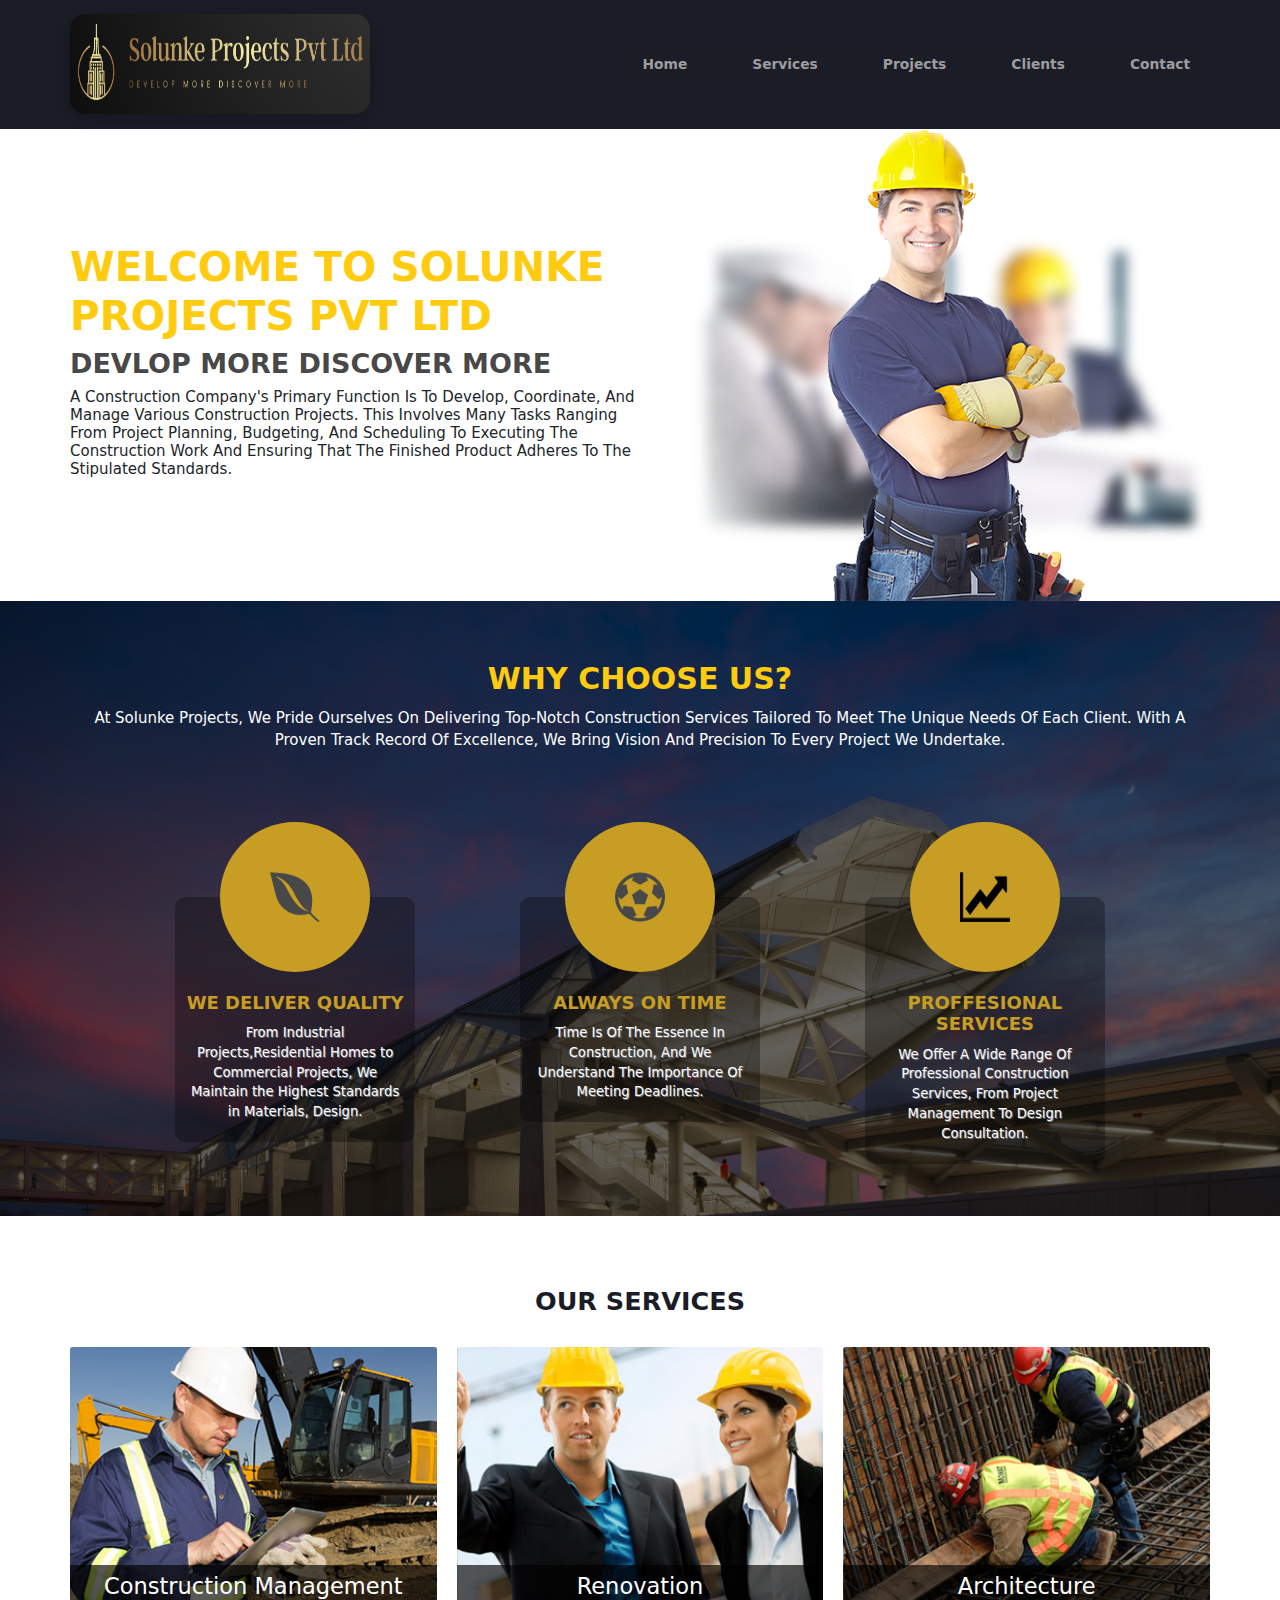
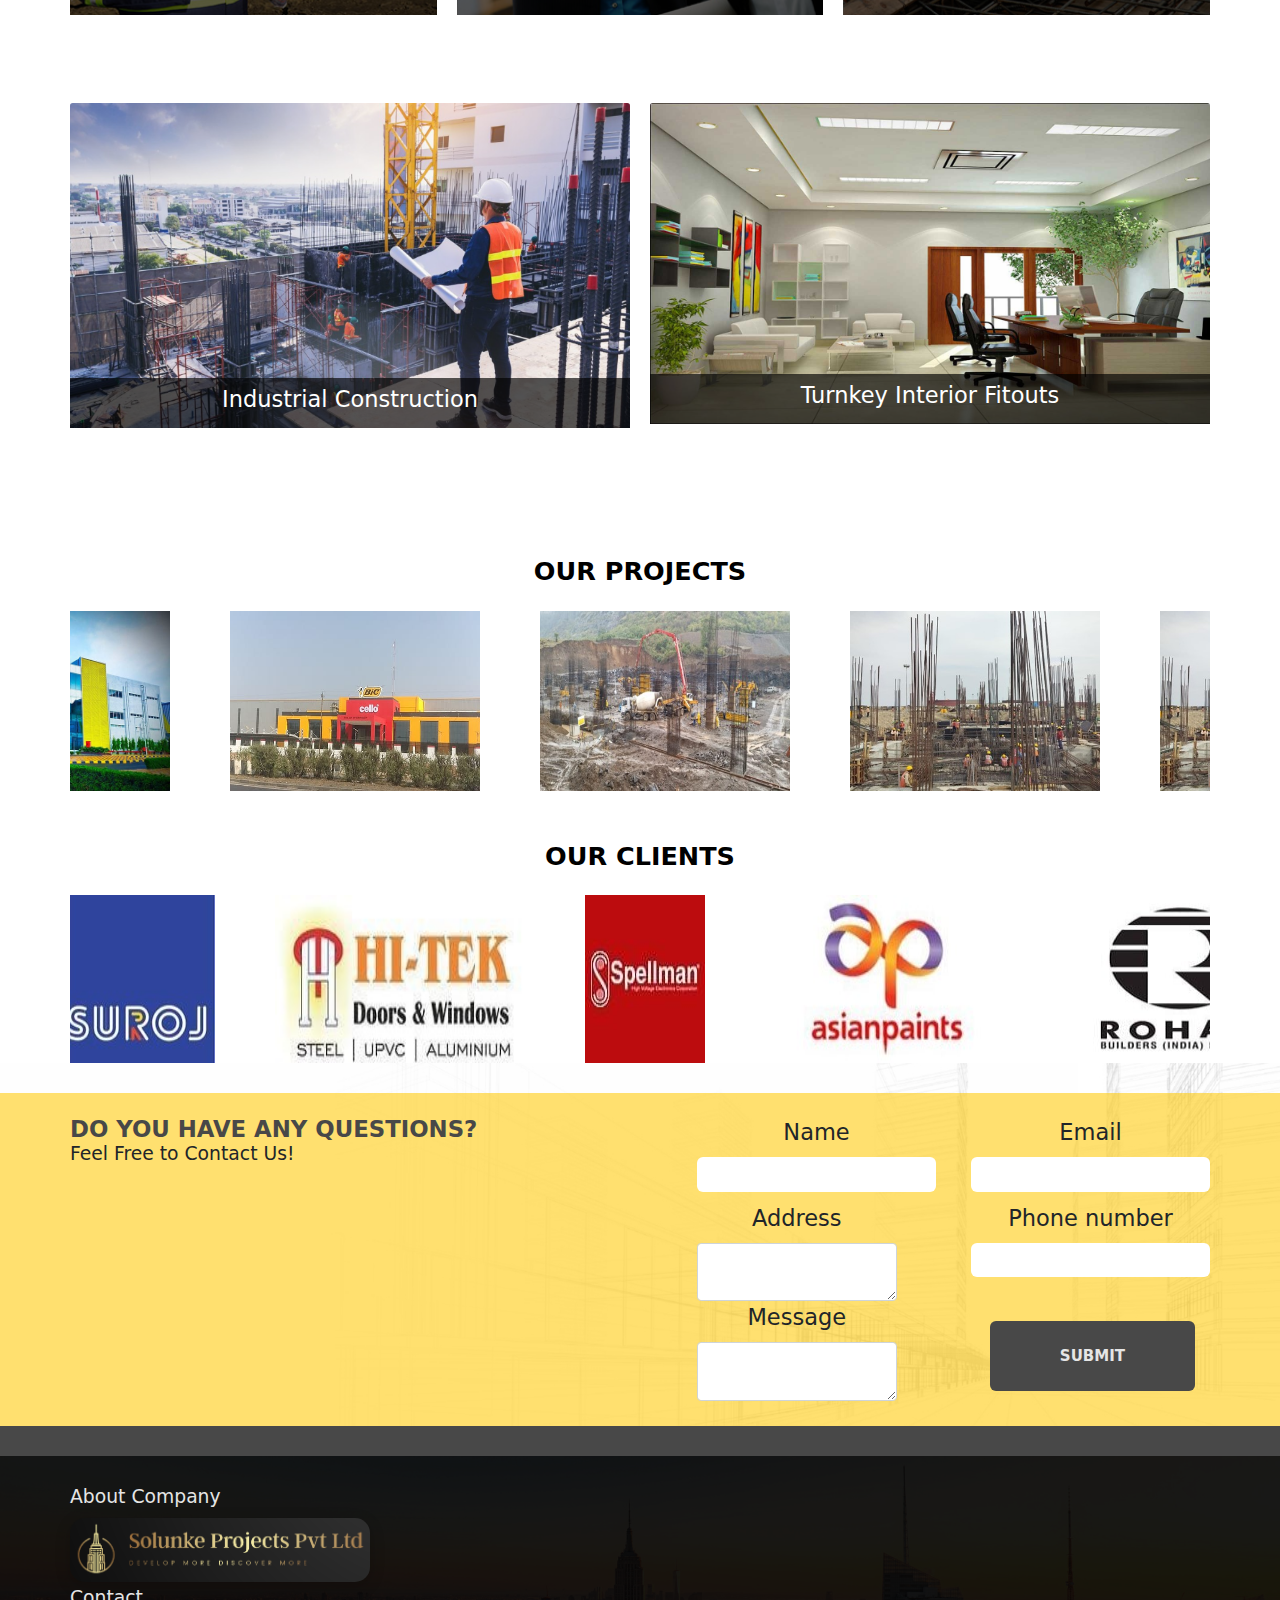
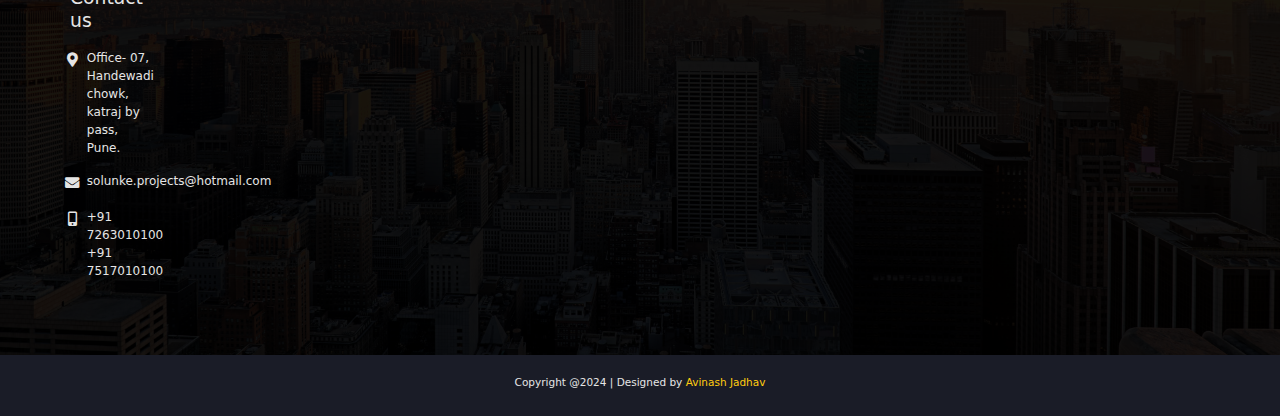
==== index.html @ 4cb8b401 "Initial commit" ====
<!DOCTYPE html>
<html>

<head>
    <meta charset="UTF-8">
    <meta http-equiv="X-UA-Compatible" content="IE=edge">
    <meta name="viewport" content="width=device-width, initial-scale=1.0">
    <link href="css/all.min.css" rel="stylesheet" type="text/css">
    <link href="css/animate.compat.css" rel="stylesheet" type="text/css">
    <link href="css/bootstrap.min.css" rel="stylesheet" type="text/css">
    <link href="css/styles.css" rel="stylesheet" type="text/css">
    <script src="https://code.jquery.com/jquery-3.6.0.min.js"></script>

    <script defer src="js/scripts.js"></script>
    <title>Solunke Projects Pvt Ltd</title>
</head>
<script>
    const logoSlide = document.querySelector('.logo-slide');
    const clone = logoSlide.innerHTML;
    logoSlide.innerHTML += clone;
</script>

<body>
    <section id="sec-0">

        <header>

            <div class="container">
                <div class="logo">
                    <a href="#sec-1">
                        <img src="Images/logo4.png" alt="SOLUNKE PROJECTS Logo" />
                    </a>
                </div>

                <label for="menu"><i class="fas fa-bars"></i></label>
                <input type="checkbox" id="menu">
                <nav>
                    <a href="#sec-1">Home</a>
                    <a href="#sec-3">Services</a>
                    <a href="#sec-8">Projects</a>
                    <a href="#sec-9">Clients</a>
                    <a href="#sec-5">Contact</a>
                </nav>
            </div>
        </header>





        <style>

        </style>


    </section>
    <section id="sec-1">
        <div class="container">
            <article>
                <h1>Welcome to Solunke Projects Pvt Ltd</h1>
                <h2>DEVLOP MORE DISCOVER MORE</h2>
                <h6>A Construction Company's Primary Function Is To Develop, Coordinate, And Manage Various Construction
                    Projects. This Involves Many Tasks Ranging From Project Planning, Budgeting, And Scheduling To
                    Executing The Construction Work And Ensuring That The Finished Product Adheres To The Stipulated
                    Standards.</h6>



            </article>



            <aside><img src="Images/img1.png" alt="man"></aside>
        </div>
    </section>

    <section id="sec-2">
        <div class="container">
            <h1> Why Choose Us?</h1>
            <p>At Solunke Projects, We Pride Ourselves On Delivering Top-Notch Construction Services Tailored To Meet
                The Unique Needs Of Each Client. With A Proven Track Record Of Excellence, We Bring Vision And Precision
                To Every Project We Undertake.</p>

            <article>
                <figure>
                    <div><img src="Images/ico1.png" alt=""></div>
                    <div class="cont">
                        <h2>we deliver quality</h2>
                        <p>From Industrial Projects,Residential Homes to Commercial Projects, We Maintain the Highest
                            Standards in
                            Materials, Design. </p>
                    </div>
                </figure>
                <figure>
                    <div><img src="Images/ico2.png" alt=""></div>
                    <div class="cont">
                        <h2>Always On Time</h2>
                        <p>Time Is Of The Essence In Construction, And We Understand The Importance Of Meeting
                            Deadlines.</p>

                    </div>
                </figure>
                <!-- <figure>
                    <div><img src="Images/ico3.png" alt=""></div>
                    <div class="cont">
                        <h2>we are passionate</h2>
                        <p>Our passion for construction goes beyond building structures — we build dreams.</p>
                    </div>
                </figure> -->
                <figure>
                    <div><img src="Images/ico4.png" alt=""></div>
                    <div class="cont">
                        <h2>Proffesional Services</h2>
                        <p>We Offer A Wide Range Of Professional Construction Services, From Project Management To
                            Design Consultation.</p>

                    </div>
                </figure>
            </article>
        </div>
    </section>
    <section id="sec-3">
        <div class="container">
            <h1>our services</h1>
            <div class="cont">
                <div class="card border-0">
                    <div>
                        <img src="Images/card1.jpg" class="card-img-top" alt="...">
                        <h5 class="caption">Construction Management</h5>
                    </div>
                    <div class="card-body px-0 pt-4"></div>
                </div>
                <div class="card border-0">
                    <div>
                        <img src="Images/card2.jpg" class="card-img-top" alt="...">
                        <h5 class="caption">Renovation</h5>
                    </div>
                    <div class="card-body px-0 pt-4"></div>
                </div>
                <div class="card border-0">
                    <div>
                        <img src="Images/card3.jpg" class="card-img-top" alt="...">
                        <h5 class="caption">Architecture</h5>
                    </div>
                    <div class="card-body px-0 pt-4"></div>
                </div>
                <div class="card border-0">
                    <div>
                        <img src="Images/industrial.png" class="card-img-top" alt="...">
                        <h5 class="caption">Industrial Construction</h5>
                    </div>
                    <div class="card-body px-0 pt-4"></div>
                </div>
                <div class="card border-0">
                    <div>
                        <img src="Images/interior.jpg" class="card-img-top" alt="...">
                        <h5 class="caption">Turnkey Interior Fitouts</h5>
                    </div>
                    <div class="card-body px-0 pt-4"></div>
                </div>

                <!-- The fifth card added inside the same .cont div -->

            </div>
        </div>
    </section>


    <!-- Project section -->

    <section id="sec-8">
        <div class="container">
            <center>
                <h1>OUR PROJECTS</h1>
            </center>
            <div class="client-logos">
                <div class="logo-slide">
                    <img src="Images/pp7.jpg" alt="Client 1" class="pp">
                    <img src="Images/pp8.jpg" alt="Client 1">
                    <img src="Images/pp9.jpg" alt="Client 1">
                    <img src="Images/pp10.jpg" alt="Client 1">
                    <img src="Images/pp11.jpg" alt="Client 1">
                    <img src="Images/pp1.jpg" alt="Client 1">
                    <img src="Images/pp2.jpg" alt="Client 2">
                    <img src="Images/pp2.jpg" alt="Client 3">
                    <img src="Images/pp4.png" alt="Client 4">
                    <img src="Images/pp5.jpg" alt="Client 5">
                    <img src="Images/pp6.jpg" alt="Client 6">


                    <!-- Duplicate logos for seamless loop -->
                    <img src="Images/pp7.jpg" alt="Client 1">
                    <img src="Images/pp8.jpg" alt="Client 1">
                    <img src="Images/pp9.jpg" alt="Client 1">
                    <img src="Images/pp10.jpg" alt="Client 1">
                    <img src="Images/pp11.jpg" alt="Client 1">
                    <img src="Images/pp1.jpg" alt="Client 1">
                    <img src="Images/pp2.jpg" alt="Client 2">
                    <img src="Images/pp2.jpg" alt="Client 3">
                    <img src="Images/pp4.png" alt="Client 4">
                    <img src="Images/pp5.jpg" alt="Client 5">
                    <img src="Images/pp6.jpg" alt="Client 6">
                </div>
            </div>
        </div>
    </section>


    <!-- project
    <section id="sec-5">
        <div class="container">
            <h1>our Projects</h1>
            <div class="cont">
                <div class="card border-0">
                    <div>
                        <img src="Images/pp1.jpg" class="card-img-top" alt="...">
                    </div>
                </div>
                <div class="card border-0">
                    <div>
                        <img src="Images/pp2.jpg" class="card-img-top" alt="...knkj">
                    </div>
                </div>

                <div class="card border-0">
                    <div>
                        <img src="Images/pp3.jpg" class="card-img-top" alt="...">
                    </div>
                </div>
                <div class="card border-0">
                    <div>
                        <img src="Images/pp4.png" class="card-img-top" alt="...">
                    </div>
                </div>
                <div class="card border-0">
                    <div>
                        <img src="Images/pp5.jpg" class="card-img-top" alt="...">
                    </div>
                </div>
                <div class="card border-0">
                    <div>
                        <img src="Images/pp6.jpg" class="card-img-top" alt="...">
                    </div>
                </div>
                
                </div>
            </div>
        </div>
    </section> -->


    <!-- client section -->
    <!-- <style>h1{
    text-transform: uppercase;
    font-size: 1.7rem;
    margin-bottom: 1.6rem;
    color: var(--txtaccent4);
    font-weight: 800;
}
</style> -->


    <section id="sec-9">
        <div class="container">
            <center>
                <h1>OUR CLIENTS</h1>
            </center>
            <div class="client-logos">
                <div class="logo-slide">
                    <img src="Images/c1.jpg" alt="Client 1">
                    <img src="Images/c2.jpg" alt="Client 2">
                    <img src="Images/c3.jpg" alt="Client 3">
                    <img src="Images/c4.jpg" alt="Client 4">
                    <img src="Images/c5.jpg" alt="Client 5">
                    <img src="Images/c6.jpg" alt="Client 6">
                    <img src="Images/c7.jpg" alt="Client 7">
                    <img src="Images/c8.jpg" alt="Client 8">
                    <img src="Images/c9.jpg" alt="Client 9">
                    <img src="Images/c10.jpg" alt="Client 10">
                    <img src="Images/c11.jpg" alt="Client 11">
                    <img src="Images/c12.jpg" alt="Client 12">

                    <!-- Duplicate logos for seamless loop -->
                    <img src="Images/c1.jpg" alt="Client 1">
                    <img src="Images/c2.jpg" alt="Client 2">
                    <img src="Images/c3.jpg" alt="Client 3">
                    <img src="Images/c4.jpg" alt="Client 4">
                    <img src="Images/c5.jpg" alt="Client 5">
                    <img src="Images/c6.jpg" alt="Client 6">
                    <img src="Images/c7.jpg" alt="Client 7">
                    <img src="Images/c8.jpg" alt="Client 8">
                    <img src="Images/c9.jpg" alt="Client 9">
                    <img src="Images/c10.jpg" alt="Client 10">
                    <img src="Images/c11.jpg" alt="Client 11">
                    <img src="Images/c12.jpg" alt="Client 12">
                </div>
            </div>
        </div>
    </section>


    <!-- <section id="sec-5">

        <div class="contactUs">
            <div class="container">
                <aside>
                    <h1>do you have any questions?</h1>
                    <h2>feel free to contact us!</h2>
                </aside>
                <form id="form" action="/" method="">
                    <input type="text" name="name" id="" placeholder="Name" required>
                    <input type="email" name="email" id="email" placeholder="Email" required>
                    <input type="text" name="message" id="" placeholder="Message" required>
                    <input type="submit" value="submit" id="submit">
                    <p id="msg"></p>
                </form>
            </div>
        </div>
    </section> -->
    <!-- <section id="sec-5">

        <div class="contactUs">
            <div class="container">
                <aside>
                    <h1>do you have any questions?</h1>
                    <h5>Feel Free to Contact Us!</h5>
                </aside>
                <form
                    action="https://docs.google.com/forms/d/e/1FAIpQLSdYqfIcPRfoh0b7L9saEGMKQAG6lP7v9LM9YYSoDakUQL2udw/formResponse"
                    target="_self" id="bootstrapForm" method="POST">
                    <fieldset>

                    </fieldset>


                    Field type: "short" id: "1633920210" -->
    <!-- <fieldset>
                        <legend for="1633920210">Name</legend>
                        <div class="form-group">
                            <input id="2005620554" type="text" name="entry.2005620554" class="form-control" required>
                        </div>
                    </fieldset>


                   
                    <fieldset>
                        <legend for="227649005">Email</legend>
                        <div class="form-group">
                            <input id="1045781291" type="text" name="entry.1045781291" class="form-control" required>
                        </div>
                    </fieldset>


                    <fieldset>
                        <legend for="1846923513">Message</legend>
                        <div class="form-group">
                            <textarea id="839337160" name="entry.839337160" class="form-control"></textarea>
                        </div>
                    </fieldset>

                    <input type="hidden" name="fvv" value="1">
                    <input type="hidden" name="fbzx" value="8652537538608732450">
       
                    <input type="hidden" name="pageHistory" value="0">

                    <input class="btn btn-primary" type="submit" value="Submit">
                </form> -->


    <!-- <section id="sec-5">

        <div class="contactUs">
            <div class="container">
                <aside>
                    <h1>do you have any questions?</h1>
                    <h2>feel free to contact us!</h2>
                </aside>
                <form id="form" action="/" method="">
                    <input type="text" name="name" id="" placeholder="Name" required>
                    <input type="email" name="email" id="email" placeholder="Email" required>
                    <input type="text" name="message" id="" placeholder="Message" required>
                    <input type="submit" value="submit" id="submit">
                    <p id="msg"></p>
                </form>
            </div>
        </div>
    </section> -->
    <section id="sec-5">
        <div class="contactUs">
            <div class="container">
                <aside>
                    <h1>do you have any questions?</h1>
                    <h5>Feel Free to Contact Us!</h5>
                </aside>
                <form id="bootstrapForm" method="POST">
                    <!-- Field type: "short" id: "1633920210" -->
                    <fieldset>
                        <legend for="1633920210">Name</legend>
                        <div class="form-group">
                            <input id="2005620554" type="text" name="entry.2005620554" class="form-control" required>
                        </div>
                    </fieldset>
    
                    <!-- Field type: "short" id: "227649005" -->
                    <fieldset>
                        <legend for="227649005">Email</legend>
                        <div class="form-group">
                            <input id="1045781291" type="text" name="entry.1045781291" class="form-control" required>
                        </div>
                    </fieldset>
    
                    <!-- Field type: "paragraph" id: "790080973" -->
                    <fieldset>
                        <legend for="790080973">Address</legend>
                        <div class="form-group">
                            <textarea id="1065046570" name="entry.1065046570" class="form-control" required></textarea>
                        </div>
                    </fieldset>
    
                    <!-- Field type: "short" id: "1770822543" -->
                    <fieldset>
                        <legend for="1770822543">Phone number</legend>
                        <div class="form-group">
                            <input id="1166974658" type="text" name="entry.1166974658" class="form-control">
                        </div>
                    </fieldset>
    
                    <!-- Field type: "paragraph" id: "1846923513" -->
                    <fieldset>
                        <legend for="1846923513">Message</legend>
                        <div class="form-group">
                            <textarea id="839337160" name="entry.839337160" class="form-control"></textarea>
                        </div>
                    </fieldset>
    
                    <input class="btn btn-primary" type="submit" value="Submit">
                </form>
            </div>
        </div>
    </section>
    
    <script>
        $('#bootstrapForm').submit(function (event) {
            event.preventDefault(); // Prevent the default form submission
    
            var formData = $(this).serializeArray();
    
            // Send the data to your Google Form
            $.ajax({
                url: 'https://docs.google.com/forms/d/e/1FAIpQLSez4HodbnMJtceQqsunCyfn_YfxhhDXXzi2TGJ9KmiJw_v51w/formResponse',
               // https://docs.google.com/forms/d/e/1FAIpQLSez4HodbnMJtceQqsunCyfn_YfxhhDXXzi2TGJ9KmiJw_v51w/viewform?usp=sf_link
                
                data: formData,
                type: 'POST',
                dataType: 'xml',
                statusCode: {
                    0: function() {
                        alert('Form Submitted. Thanks.');
                    },
                    200: function() {
                        alert('Form Submitted. Thanks.');
                    }
                }
            });
    
            // Optional: Show a confirmation message
            alert('Form Submitted. Thanks.');
        });
    </script>
    
    


    <section id="sec-6">
        <div class="container">
            <div class="about">
                <h1>About Company</h1>
                <!-- <h2>
                    Solunke Projects Pvt Ltd
                    <p>DEVELOP MORE DISCOVER MORE</p>
                </h2> -->
                <div class="logo1">
                    <div>
                    <a href="#sec-11">
                        <img src="Images/logo4.png" alt="SOLUNKE PROJECTS Logo" le/>
                    </a></div>
                </div>
           
            

            <div class="contact">
                <h1>Contact us</h1>
                <p>Office- 07, Handewadi chowk, katraj by pass, Pune.</p>
                <p>solunke.projects@hotmail.com</p>
                <p>+91 7263010100<br>+91 7517010100</p>


            </div>
        </div>
    </section>
    <section id="sec-7">
        <div class="container">
            <p>Copyright @2024 | Designed by <span>Avinash Jadhav</span></p>
        </div>
    </section>

    <script src="js/wow.min.js"></script>
    <script> new WOW().init();</script>
    <script src="js/bootstrap.bundle.min.js"></script>
</body>

</html>
---- css/styles.css ----
*{
    margin: 0px;
    padding: 0px;
    box-sizing: border-box;
    outline-style: none;
}


/* -------------------------------logo-------------------------
header {
    display: flex; /* Use flexbox to align items */
    align-items: center; /* Vertically center the items */
    justify-content: space-between; /* Space between items */
    padding: 10px 20px; /* Adjust padding as necessary */
}

.container {
    display: flex; /* Flexbox for alignment */
    align-items: center; /* Align items vertically */
    width: 100%; /* Full width */
}

.logo img {
    width: 300px; /* Set a specific width for the logo */
    height: 100px; /* Maintain aspect ratio */
    border-radius: 15px; /* Optional: add rounded corners */
    transition: transform 0.3s, box-shadow 0.3s; /* Add transition for hover effect */
    box-shadow: 0 4px 15px rgba(0, 0, 0, 0.2); /* Soft shadow for depth */
}

.logo img:hover {
    transform: scale(1.05) translateY(-5px); /* Slightly enlarge logo and move up on hover */
    box-shadow: 0 8px 30px rgba(0, 0, 0, 0.3); /* Enhance shadow on hover */
}

.logo1 {
    display: flex;               /* Use flexbox for alignment */
    /* Align items to the right */
margin-right: 200px;
    align-items: center;         /* Vertically center the logo */
    margin-top: 15px;           /* Add space above the logo */
    margin-left: 130px;          /* This ensures it takes available space to the left */
}

.logo1 img {
    width: 300px;               /* Set a specific width for the logo */
    height: auto;               /* Maintain aspect ratio */
    border-radius: 15px;        /* Optional: add rounded corners */
    transition: transform 0.3s, box-shadow 0.3s; /* Add transition for hover effect */
    box-shadow: 0 4px 15px rgba(0, 0, 0, 0.2); /* Soft shadow for depth */
}

.logo1 img:hover {
    transform: scale(1.05) translateY(-5px); /* Slightly enlarge logo and move up on hover */
    box-shadow: 0 8px 30px rgba(0, 0, 0, 0.3); /* Enhance shadow on hover */
}


nav {
    display: flex; /* Flexbox for navigation items */
    gap: 20px; /* Space between navigation items */
}

nav a {
    text-decoration: none; /* Remove underline from links */
    color: #333; /* Text color */
    font-weight: bold; /* Make the text bold */
    transition: color 0.3s; /* Transition effect on hover */
}

nav a:hover {
    color: #007BFF; /* Change color on hover */
}
 */

/* Adjust navigation */
nav {
    margin-left: auto; /* Push nav to the right */
}

nav a {
    margin: 0 15px; /* Add spacing between navigation links */
}

/* Optional: Responsive adjustments */
@media (max-width: 768px) {
    .logo img {
        width: 250px; /* Smaller logo for mobile */
        height:auto;
    }

    nav {
        flex-direction: column; /* Stack navigation items vertically */
        align-items: center; /* Center items */
    }
}


article p {
    margin: 0;
    padding: 0;
}

/* Add a custom small margin to create the desired gap */
article p + p {
    margin-top: 5px; /* Adjust this value to control the space between paragraphs */
}

/* project */

.projects {
    background: var(--black);
  }
  .projects .heading {
    color: var(--white);
  }
  .projects .box-container {
    display: grid;
    grid-template-columns: repeat(auto-fit, minmax(30rem, 1fr));
    gap: 2rem;
  }
  .projects .box-container .box {
    cursor: initial;
  }
  .projects .box-container .box:hover .image img {
    transform: scale(1.1);
  }
  .projects .box-container .box .image {
    height: 40rem;
    overflow: hidden;
  }
  .projects .box-container .box .image img {
    height: 100%;
    width: 100%;
    object-fit: cover;
    transition: 0.2s linear;
  }
  .projects .box-container .box .content {
    display: flex;
    background: var(--white);
    justify-content: space-between;
  }
  .projects .box-container .box .content .info {
    padding: 1rem 2rem;b
  }
  .projects .box-container .box .content .info h3 {
    font-size: 1.7rem;
    color: var(--black);
    text-transform: capitalize;
  }
  .projects .box-container .box .content .info p {
    font-size: 1.5rem;
    color: var(--light-color);
    line-height: 2;
  }
  .projects .box-container .box .content i {
    width: 7.5rem;
    font-size: 3rem;
    background: var(--yellow);
    color: var(--white);
    cursor: pointer;
    text-align: center;
    line-height: 7.5rem;
  }
  









/* clients css */
#sec-clients {
    padding: 50px 0;
    background-color: #f9f9f9;
}

#sec-clients h1 {
    text-align: center;
    margin-bottom: 30px;
    font-size: 2em;
}

.client-logos {
    display: flex;
    overflow: hidden;
    width: 100%;
    justify-content: center;
    position: relative;
}

.logo-slide {
    display: flex;
    /* Update the width calculation for larger logos */
    width: calc(250px * 12 + 30px * 12); /* (logo width + margin) * number of images */
    animation: slide 20s linear infinite;
}

.logo-slide img {
    /* Increase logo size here */
    width: 250px;
    margin: 0 30px; /* Adjust the margin for better spacing */
    transition: transform 0.3s ease-in-out;
}

.logo-slide img:hover {
    transform: scale(1.1); /* Slight enlargement on hover */
}

@keyframes slide {
    0% {
        transform: translateX(0);
    }
    100% {
        transform: translateX(-50%);
    }
}


html {
    font-size: 12px;
    color: #000;
    font-family:'Segoe UI', Tahoma, Geneva, Verdana, sans-serif;
}

:root{
    --txtaccent: #fff;
    --txtaccent1: #9D9D9F;
    --textaccent2: #73757E;
    --textaccent3: #484848;
    --txtaccent4: #000;
    --txtaccent5: #E5E5E5;
    --haccent: #FFCB0F;
    --haccent_withOpacity: rgba(255, 203, 15,0.6);
    --haccent2: #C79E23;
    --bgaccent: #1A1C27;
    --bgaccent_withOpacity: rgba(26, 28, 39,0.96);
}
.container{
    width: 95%;
    margin: 0px auto;
    padding: 0px;
}
/* SECTION ZERO = LANDING VIEW */
#sec-0{
    background: linear-gradient(rgba(0,0,0,0.8),rgba(0,0,0,0.8)), url(../Images/banner.jpg) no-repeat top center/cover;
}
#sec-0 header.top {
    background-color: var(--haccent);
    font-size: 0.85rem;
    color: var(--txtaccent4);
    padding-top: 6px;
}
#sec-0 header.top .container {
    display: flex;
    flex-wrap: wrap;
    justify-content: space-evenly;
}
#sec-0 header.top p {
    display: flex;
    width: 45%;
    justify-content: flex-start;
    align-items: center;
    margin-bottom: 0px;
}
#sec-0 header.top p:nth-of-type(2) {
    justify-content: flex-end;
}
#sec-0 .top p::before{
    font-family: fontAwesome;
    display: inline-flex;
    width: 2em;
    justify-content: center;
    font-size: 1.2em;
}
#sec-0 .top p:first-of-type::before{
    content: "\f3cd";
}
#sec-0 .top p:nth-of-type(2)::before{
    content: "\f0e0";
}
#sec-0 .top p:last-of-type::before{
    content: "\f017";
}
#sec-0 .top .social {
    display: flex;
    width: 45%;
    justify-content: flex-end;
    gap: 5px;
}
#sec-0 .top .social a{
    font-size: 1.2rem;
    display: inline-block;
    padding: 5px 0px 5px 5px;
    color: inherit;
    text-decoration: none;
    transition: transform 0.3s ease-in-out;
}
#sec-0 .top .social a:hover{
    transform: scale(1.15);
}
#sec-0 .top .social a img{
    height: 1.2em;
    margin-top: -5px;
}
#sec-0 header:last-of-type{
    background-color: var(--bgaccent);
    position: relative;
}
#sec-0 header:last-of-type .container{
    display: flex;
    flex-wrap: wrap;
    justify-content: space-between;
    align-items: center;
    padding: 0.65rem 0px;
    position: relative;
}
#sec-0 header:last-of-type h1{
    font-size: 1.5rem;
    font-style: italic;
    font-weight: bold;
    color: var(--haccent);
    padding: 0px;
    margin: 0px;
}
#sec-0 header:last-of-type h1>span{
    color: var(--txtaccent);
}
#sec-0 header:last-of-type h1 p{
    font-size: 0.85rem;
    font-style: normal;
    color: var(--textaccent2);
    margin: 0px;
}
#sec-0 header label{
    color: var(--haccent);
    font-size: 2rem;
}
#sec-0 header nav a {
    display: block;
    text-decoration: none;
    color: var(--txtaccent1);
    text-align: center;
    padding: 10px;
    transition: background-color 0.6s ease;
    border-bottom: solid 1px var(--txtaccent1);
}
#sec-0 header nav a:hover{
    background-color: var(--haccent_withOpacity);
    color: var(--txtaccent);
}
#sec-0 header nav i {
    display: flex;
    text-decoration: none;
    color: var(--haccent);
    text-align: center;
    align-items: center;
    padding: 10px;
    font-size: 1.2em;
    transition: transform 0.3s ease-in-out;
    width: fit-content;
    margin: 0px auto;
}
#sec-0 header nav i:hover {
    transform: scale(1.3);
    cursor:pointer;
}
#sec-0 #searchBar {
    justify-content: center;
    align-items: flex-start;
    background: linear-gradient(rgba(0,0,0,0.9),rgba(0,0,0,0.9));
    backdrop-filter: blur(4px);
    position: absolute;
    width: 100%;
    height: 110vh;
    top: 100%;
}
#sec-0 #searchBox {
    display: block;
    min-width: 45%;
    padding: 10px 15px;
    text-align: center;
    border-radius: 30px;
    border-style: none;
    transform: translateY(25px);
}
#sec-0 #searchBox:focus {
    box-shadow: inset 0px 0px 25px var(--haccent2);
}
.show{
    display: flex;
}
.hide{
    display: none;
}

#sec-0 header input {
    display: none;
}
#sec-0 input + nav {
    display: none;
    width: 100%;
}
#sec-0 input:checked + nav {
    display: block;
}
#sec-0 article{
    display: flex;
    align-items: center;
    text-align: center;
    padding: 3rem 0px;
}
#sec-0 article h1{
    font-weight: normal;
    font-size: 1.25rem;
    color: var(--txtaccent);
    margin-bottom: 10px;
}
#sec-0 article h2{
    text-transform: uppercase;
    font-size: 1.85rem;
    color: var(--txtaccent);
    line-height: 1em;
    margin-bottom: 15px;
    font-weight: 700;
}
#sec-0 article h2 span{
    color: var(--haccent);
}
#sec-0 article p{
    color: var(--txtaccent);
    margin-bottom: 3rem;
    padding-left: 4rem;
    padding-right: 4rem;
}
#sec-0 article a{
    color: var(--haccent2);
    background-color: var(--txtaccent4);
    display: inline-block;
    padding: 8px 15px;
    margin-left: 5px;
    border: solid 1px var(--haccent2);
    text-decoration: none;
    text-transform: uppercase;
    font-weight: bold;
}
#sec-0 article a:hover{
    background-color: var(--haccent2);
    color: var(--txtaccent);
}
/* SECTION ONE */
#sec-1 {
    background-color: var(--txtaccent);
}
#sec-1 article{
    padding-top: 20px;
    text-align: center;
}
#sec-1 article h1{
    font-size: 1.85rem;
    color: var(--haccent);
    font-weight: 700;
    text-transform: uppercase;
}
#sec-1 article h2{
    font-size: 1.1rem;
    font-weight: 700;
    color: var(--textaccent3);
}
#sec-1 article p{
    font-size: 0.85rem;
    text-align: justify;
    margin: 1.3rem 0px 1.1rem;
}
#sec-1 article a{
    color: var(--txtaccent);
    background-color: var(--haccent);
    text-transform: uppercase;
    text-decoration: none;
    padding: 6px 10px;
    border-radius: 5px;
    display: inline-block;
    width: fit-content;
}
#sec-1 aside {
    width: 95%;
    margin: 25px auto 0px;
}
#sec-1 aside img{
    max-width: 100%;
}

#sec-2{
    background: linear-gradient(rgba(0,0,0,0.6),rgba(0,0,0,0.6)), url(../Images/bg4.jpg) no-repeat center center/cover;
    text-align: center;
    padding: 3rem 0px 1.8rem;
}
#sec-2 .container>h1{
    color: var(--haccent);
    text-transform: uppercase;
    font-size: 2rem;
    margin-bottom: 10px;
    font-weight: 700;
}
#sec-2 .container>p {
    color: var(--txtaccent);
    margin-bottom: 30px;
}
#sec-2 article{
    display: flex;
    justify-content: center;
    flex-wrap: wrap;
}
#sec-2 article figure{
    text-align: center;
    max-width: 63%;
    margin-top: 40px;
}

#sec-2 article .cont{
    background: linear-gradient(rgba(0,0,0,0.3),rgba(0,0,0,0.3));
    border-radius: 10px;
    padding: 95px 10px 20px;
    text-align: center;
    margin-top: -75px;
}
#sec-2 article figure div:first-of-type{
    width: 10em;
    height: 10em;
    background-color: var(--haccent2);
    border-radius: 50%;
    display: flex;
    justify-content: center;
    align-items: center;
    margin: 0px auto;
    position: relative;
    z-index: 1;
}
#sec-2 article figure img{
    max-width: 55%;
}
#sec-2 article figure h2{
font-size: 1.2rem;
text-transform: uppercase;
font-weight: 700;
margin-bottom: 10px;
color: var(--haccent2);
}
#sec-2 article figure p{
color: var(--txtaccent);
font-size: 0.88rem;
text-shadow:1px 1px #73757E;
}

#sec-3{
    background-color: var(--txtaccent);
    padding-top: 30px;
    padding-bottom: 30px;
}
#sec-3 h1{
    text-transform: uppercase;
    font-size: 1.7rem;
    margin-bottom: 30px;
    text-align: center;
    color: var(--bgaccent);
    font-weight: 900;
}
#sec-3 .cont{
    display: flex;
    flex-wrap: wrap;
    justify-content: space-between;
    flex-direction: column;
    align-content: space-around;
}
#sec-3 .card{
    width: 90%;
    margin-bottom: 30px;
}
#sec-3 .card p{
    text-align: justify;
    word-break: break-all;
    -ms-hyphens: auto;
    -webkit-hyphens: auto;
    -moz-hyphens: auto;
    hyphens: auto;
}
#sec-3 .card>div{
    position: relative;
}
#sec-3 .caption{
    width: 100%;
    text-align: center;
    margin: 0px;
    color: var(--txtaccent);
    background-color: rgba(0,0,0,0.65);
    padding: 8px 15px 15px;
    position: absolute;
    bottom: 0px;
    font-size: 1.5rem;
    font-weight: 400;
}
#sec-3 a{
    color: var(--txtaccent);
    background-color: var(--haccent);
    text-transform: uppercase;
    text-decoration: none;
    padding: 6px 15px;
    border-radius: 5px;
    display: inline-block;
}
/* SECTION 4 */
#sec-4{
    background: linear-gradient(rgba(78, 76, 70, 0.8),rgba(78, 76, 70, 0.8)), url(../Images/bg2.jpg) no-repeat center center/cover;
    text-align: center;
    padding-top: 2rem;
    padding-bottom: 4rem;
}
#sec-4 h1{
    text-transform: uppercase;
    font-size: 1.7rem;
    margin-bottom: 1.6rem;
    color: var(--txtaccent);
    font-weight: 800;
}
#sec-4 p{
    color: var(--txtaccent);
    font-size: 0.9rem;
    padding: 0px 6rem;
    margin-bottom: 2rem;
}
#sec-4 .filter{
    margin-bottom: 2rem;
    padding: 0px 6rem;
}
#sec-4 .filter a{
    display: inline-block;
    padding: 3px 20px 5px;
    border-radius: 15px;
    color: var(--txtaccent);
    text-decoration: none;
    text-transform: uppercase;
    transition: background-color 0.65s ease;
    font-size: 0.85rem;
}
#sec-4 .filter a:hover{
    background-color: var(--bgaccent);
}
#sec-4 .cont{
    width: 90%;
    margin: 0px auto;
}
#sec-4 .cont>img{
    width: 100%;
    display: block;
    margin: 0px auto 20px;
}
#sec-4 aside{
    display: flex;
    flex-flow: row wrap;
    justify-content: space-between;
}
#sec-4 aside img{
    margin-bottom: 10px;
    width: 48%;
}
/* SECTION 5 */
#sec-5{
    background: url(../Images/bg3.jpg) no-repeat center center/cover;
    text-align: center;
    padding-top: 2rem;
    font-size: 0.9rem;
}
#sec-5 h1{
    text-transform: uppercase;
    font-size: 1.7rem;
    margin-bottom: 1.6rem;
    color: var(--txtaccent4);
    font-weight: 800;
}
#sec-8 h1{
    text-transform: uppercase;
    font-size: 1.7rem;
    margin-bottom: 1.6rem;
    color: var(--txtaccent4);
    font-weight: 800;
}
#sec-9 h1{
    text-transform: uppercase;
    font-size: 1.7rem;
    margin-bottom: 1.6rem;
    color: var(--txtaccent4);
    font-weight: 800;
}
#sec-8 {
    margin-bottom: 50px; /* Adjust the value as needed */
}
#sec-3 .cont {
    display: flex;
    flex-wrap: wrap; /* Ensures items wrap properly */
    justify-content: space-between; /* Spreads items evenly */
    gap: 20px; /* Optional: Add gap if needed between the cards */
}


#sec-3 .card {
    flex: 1 1 30%; /* Adjusts the size of each card, ensuring flexibility */
    min-width: 250px; /* Ensures cards don’t get too small */
    box-sizing: border-box; /* Include padding and border in width */
}


#sec-9 {
    margin-top: 50px; /* Adjust the value as needed */
}

#sec-5 h1+p{
    color: var(--txtaccent4);
    padding: 0px 2rem;
    margin-bottom: 4rem;
}
#sec-5 .cont{
    display: flex;
    flex-flow: wrap;
    justify-content: center;
    gap: 5vh;
}
#sec-5 article{
    width: 70%;
}
#sec-5 .quotetxt{
    display: flex;
    align-items: stretch;
    padding: 1.8em 1.7em 2em 1em;
    background-color: var(--txtaccent5);
    text-align: justify;
    word-break: break-all;    
    position: relative;
}
#sec-5 .quotetxt p:first-child{
    padding-right: 0.7em;
}
#sec-5 .quotetxt p:first-child img{
    min-width: 100%;
}
#sec-5 .quotetxt p:last-child{
    padding-top: 3px;
}
#sec-5 .arrow:after {
    content: '';
    position: absolute;
    border: 15px solid transparent;
    border-top-color: var(--txtaccent5);
    left: calc(50% - 15px);
    top: 100%;
}
#sec-5 figure{
    margin-top: 1.85rem;
}
#sec-5 .customer{
    display: block;
    margin: 0px auto;
    border-radius: 50%;
}
#sec-5 figcaption{
    text-transform: uppercase;
    font-weight: 600;
    text-shadow:1px 1px #73757E;
}
#sec-5 article:nth-of-type(2) div.quotetxt{
    color: var(--txtaccent);background-color: var(--haccent);
}
#sec-5 article:nth-of-type(2) .arrow:after{
    border-top-color: var(--haccent);
}
#sec-5 .contactUs{
    padding-top: 1.5rem;
    background-color: var(--haccent_withOpacity);
    border-bottom: solid 2rem var(--textaccent3);
}
#sec-5 .contactUs h1{
    color: var(--textaccent3);
    text-transform: uppercase;
    font-size: 1.52rem;
    font-weight: 800;
    margin: 0px;
}
#sec-5 .contactUs h2{
    font-size: 2rem;
    font-weight: normal;
    text-transform: uppercase;
    margin: 0px;
}
#sec-5 .contactUs form{
    padding: 10px 0px 1.7rem;
    position: relative;
}
#sec-5 .contactUs form input{
    padding: 6px 15px;
    margin: 0px 5px 10px 0px;
    border-radius: 6px;
    border-style: none;
    color: var(--textaccent3);
}
#sec-5 .contactUs form input[type=submit] {
    margin-top: 20px; /* Adds space above the submit button */
    padding: 6px 70px;
    text-transform: uppercase;
    font-weight: 600;
    background-color: var(--textaccent3);
    color: var(--txtaccent5);
}


#sec-5 .contactUs form input:focus{
    box-shadow: inset 0px 0px 10px var(--txtaccent1);
}
#sec-5 .contactUs form input[type=submit]:hover{
    box-shadow: inset 0px 0px 10px var(--txtaccent1);
}
#sec-5 .contactUs form fieldset:last-of-type {
    margin-top: 0px; /* Adds space above the submit button */
}

#sec-5 .contactUs form input+p{
    width: 100%;
    margin: 0px auto;
    color:#ff0000;
    font-style: italic;
    font-size: 0.8rem;
    line-height: 1.1em;
    padding: 0px 6px;
    position: absolute;
    bottom: 2px;
}
.invalid{
    box-shadow: inset 0px 0px 10px #e67a7a;
}
/* SECTION SIX */
#sec-6{
    background: linear-gradient(rgba(0, 0, 0,0.9),rgba(0, 0, 0,0.9)), url(../Images/rascacielos-nueva-york.jpg) no-repeat center center/cover;
    padding-top: 2rem;
    padding-bottom: 4rem;
    font-size: 0.8rem;
}
#sec-6 .container{
    display: flex;
    flex-flow: row wrap;
    justify-content: space-between;
    row-gap: 15px;
    color: var(--txtaccent5);
}
#sec-6 h1{
    font-weight: 400;
    font-size: 1.25rem;
    margin-bottom: 1.1rem;
}
#sec-6 .about h2{
    font-size: 1.3rem;
    font-weight: 800;
    font-style: italic;
    color: var(--haccent);
    padding-bottom: 5px;
    margin-bottom: 1rem;
}
#sec-6 .about h2 p{
    color: var(--txtaccent1);
    font-size: 0.8rem;
    font-weight: 400;
    margin-bottom: 0px;
}
#sec-6 .about>p{
    margin-bottom: 1.5rem;
}
#sec-6 .about a{
    display: inline-flex;
    padding: 5px;
    width: 40px;
    height: 40px;
    margin-right: 5px;
    border-radius: 50%;
    background-color: var(--haccent);
    font-size: 1.25rem;
    color: var(--bgaccent);
    justify-content: center;
    align-items: center;
    transition: background-color ease-in;
    margin-top: 5px;
    text-decoration: none;
}
#sec-6 .about i{
    vertical-align: baseline;
}
#sec-6 .about a:hover{
    background-color: var(--txtaccent5);
}
#sec-6 .links a{
    color: inherit;
    text-decoration: none;
    display: block;
}
#sec-6 .links a{
    position: relative;
    padding: 0.2em;
    padding-left: 25px;
}
#sec-6 .links a::before{
    content: '';
    position: absolute;
    border: 0.35em solid transparent;
    border-left-color: var(--txtaccent5);
    left: 0px;
    top: 0.8em;
}
#sec-6 .links a:hover{
    text-decoration: underline;
}
#sec-6 .posts a{
    color: inherit;
    text-decoration: none;
    display: flex;
    align-items: center;
    padding: 5px;
    border-radius: 10px;
    margin-bottom: 1.1em;
    transition: background-color 0.7s ease-out;
    margin-left: -5px;
}
#sec-6 .posts a:hover{
    background-color: var(--haccent_withOpacity);
    color: var(--txtaccent);
}
#sec-6 .posts a span{
    display: inline-flex;
    width: 2.5em;
    height: 2.5em;
    border-radius: 50%;
    border: solid 2px var(--txtaccent5);
    justify-content: center;
    align-items: center;
    text-align: center;
    padding: 25px;
    margin-right: 10px;
}
#sec-6 .contact p{
    margin-bottom: 15px;
    display: flex;
    margin-left: -1em;
}
#sec-6 .contact p::before{
    font-family: fontAwesome;
    display: inline-flex;
    min-width: 2em;
    justify-content: center;
    font-size: 1.2em;
}
#sec-6 .contact p:first-of-type::before{
    content: "\f3c5";
}
#sec-6 .contact p:nth-of-type(2)::before{
    content: "\f0e0";
}
#sec-6 .contact p:last-of-type::before{
    content: "\f3cd";
}
/* SECTION SEVEN */
#sec-7 {
    background-color: var(--bgaccent);
    padding: 20px 0px 10px;
    text-align: center;
    font-size: 0.7rem;
}
#sec-7 p{
    color: var(--txtaccent5);
}
#sec-7 p span{
    color: var(--haccent);
}

/*MEDIA QUERRIES*/
/*Smart phones */
@media (min-width: 576px) {
    html{
        font-size: 13px;
    }
    .container {
        width: 520px;
    }
    #sec-0 header nav a {
        background-color: transparent;
    }
    #sec-0 input + nav {
        background-color: var(--bgaccent_withOpacity);
        position: absolute;
        top: 100%;
        right: 0%;
        width: 35%;
        border-bottom-left-radius: 10px;
    }
    #sec-0 #searchBox {
        transform: translateY(25px);
    }
}
/* Medium devices (tablets, 768px and up) */
@media (min-width: 768px) {
    html{
        font-size: 14px;
    }
    .container {
        width: 720px;
    }
    #sec-0 header.top {
        padding-top: 0px;
    }
    #sec-0{
        background-position: center center;
    }
    #sec-0 header.top .container {
        justify-content: flex-start;
    }
    #sec-0 header.top p {
        width: fit-content;
        margin-right: 10px;
    }
    #sec-0 .top .social {
        width: fit-content;
        flex-grow: 1;
    }
    #sec-0 header label{
        display: none;
    }
    #sec-0 header nav a {
        border-style: none;
    }
    #sec-0 input + nav {
        display: flex;
        flex-wrap: nowrap;
        justify-content: flex-end;
        width: fit-content;
        position: static;
        border-radius: none;
        font-size: 0.8rem;
    }
    #sec-0 input:checked + nav {
        display: flex;
    }
    #sec-0 article{
        padding: 5rem 0px;
    }
    #sec-0 article h1{
        font-size: 2rem;
    }
    #sec-0 article h2{
        font-size: 3.5rem;
    }
    #sec-0 #searchBox {
        min-width: 35%;
    }
    #sec-1 .container{ 
        display: flex;
        flex-wrap: wrap;
        justify-content: space-between;
    }
    #sec-1 article{
        padding: 0px;
        text-align: left;
        width:51%;
        display: flex;
        flex-flow: column nowrap;
        justify-content: center;
    }
    #sec-1 article p{
        padding-right: 1rem;
    }
    #sec-1 aside {
        width: 48%;
        margin: 0px;
        text-align: right;
    }
    #sec-2{
        padding: 4rem 0px 2.5rem;
    }
    #sec-2 article{
        justify-content: space-between;
    }
    #sec-2 article figure{
        max-width: 40%;
    }
    #sec-2 article figure img{
        max-width: 55%;
    }
    #sec-3 {
        padding-top: 40px;
        padding-bottom: 50px;
    }
    #sec-3 .cont{
        flex-direction: row;
    }
    #sec-3 .card{
        width: 48%;
    }
    #sec-3 .card:last-child{
        margin-left: auto;
        margin-right: auto;
    }
    #sec-4 .cont{
        width: 100%;
        margin: 0px;
    }
    #sec-4 aside img{
        margin-bottom: 15px;
        width: 48%;
    }
    #sec-5 h1+p{
        padding: 0px 6rem;
    }
    #sec-5 .cont{
        gap: 5vw;
    }
    #sec-5 article{
        width: 43%;
    }
    #sec-5 .contactUs form input+p{
        bottom: 4px;
    }
    #sec-6 .container{
        justify-content: space-between;
        row-gap: 25px;
    }
    #sec-6 .about{
        width: 65%;
    }
    #sec-6 .links{
        width: 20%;
    }
    #sec-6 .posts {
        width: 65%;
    }
    #sec-6 .contact {
        width: 20%;
    }
}
/* Standard PC screens */
@media (min-width: 1200px) {
    html{
        font-size: 15px;
    }
    .container {
        width: 1140px;
    }
    #sec-0 .top .social {
        gap: 10px ;
    }
    #sec-0 header:last-of-type .container{
        padding: 0.95rem 0px;
    }
    #sec-0 header nav a {
        margin-right: 10px;
        font-size: 0.92rem;
    }
    #sec-0 article p{
        padding-left: 14rem;
        padding-right: 14rem;
    }
    #sec-1 article h1{
        font-size: 2.7rem;
    }
    #sec-1 article h2{
        font-size: 1.8rem;
    }
    #sec-2{
        background-position: center top;
    }
    #sec-2 article{
        justify-content: space-evenly;
    }
    #sec-2 article figure{
        max-width: 21%;
    }
    #sec-3 {
        padding-top: 70px;
        padding-bottom: 60px;
    }
    #sec-3 .card{
        width: 31%;
    }
    #sec-3 .card:last-child{
        margin-left: 0px;
        margin-right: 0px;
    }
    #sec-4 .cont{
        display: flex;
        flex-flow: row wrap;
        justify-content: space-between;
    }
    #sec-4 .cont>img{
        width: 50%;
        margin: 0px;
    }
    #sec-4 aside{
        display: flex;
        flex-flow: row wrap;
        justify-content: space-between;
        width: 49%;
        gap: 10px;
    }
    #sec-4 aside img{
        width: 49%;
        margin: 0px;
    }
    #sec-5{
        background-position: right center;
    }
    #sec-5 .cont{
        justify-content: space-between;
        gap: 0px;
        padding-bottom: 25px;
    }
    #sec-5 article{
        width: 30%;
    }
    #sec-5 .contactUs>.container {
        display: flex;
        justify-content: space-between;
    }
    #sec-5 .contactUs aside{
        width: 45%;
        text-align: left;
    }
    #sec-5 .contactUs form {
        width: 45%;
        padding-top: 0px;
        display: flex;
        flex-wrap: wrap;
        justify-content: space-between;
    }
    #sec-5 .contactUs form input {
        margin-right: 15px;
    }
    #sec-5 .contactUs form input:not(input[type=submit]) {
        flex-grow: 1;
    }
    #sec-5 .contactUs form input+p{
        text-align: left;
    }
    #sec-6 .container{
        justify-content: space-between;
        row-gap: 25px;
    }
    #sec-6 .about{
        width: 30%;
    }
    #sec-6 .links{
        width: 15%;
    }
    #sec-6 .posts {
        width: 20%;
    }
    #sec-6 .contact {
        width: 18%;
    }
}
@media (min-width: 1400px) {
    html{
        font-size: 17px;
    }
    .container {
        width: 1340px;
    }
}

/* END OF SHEET */
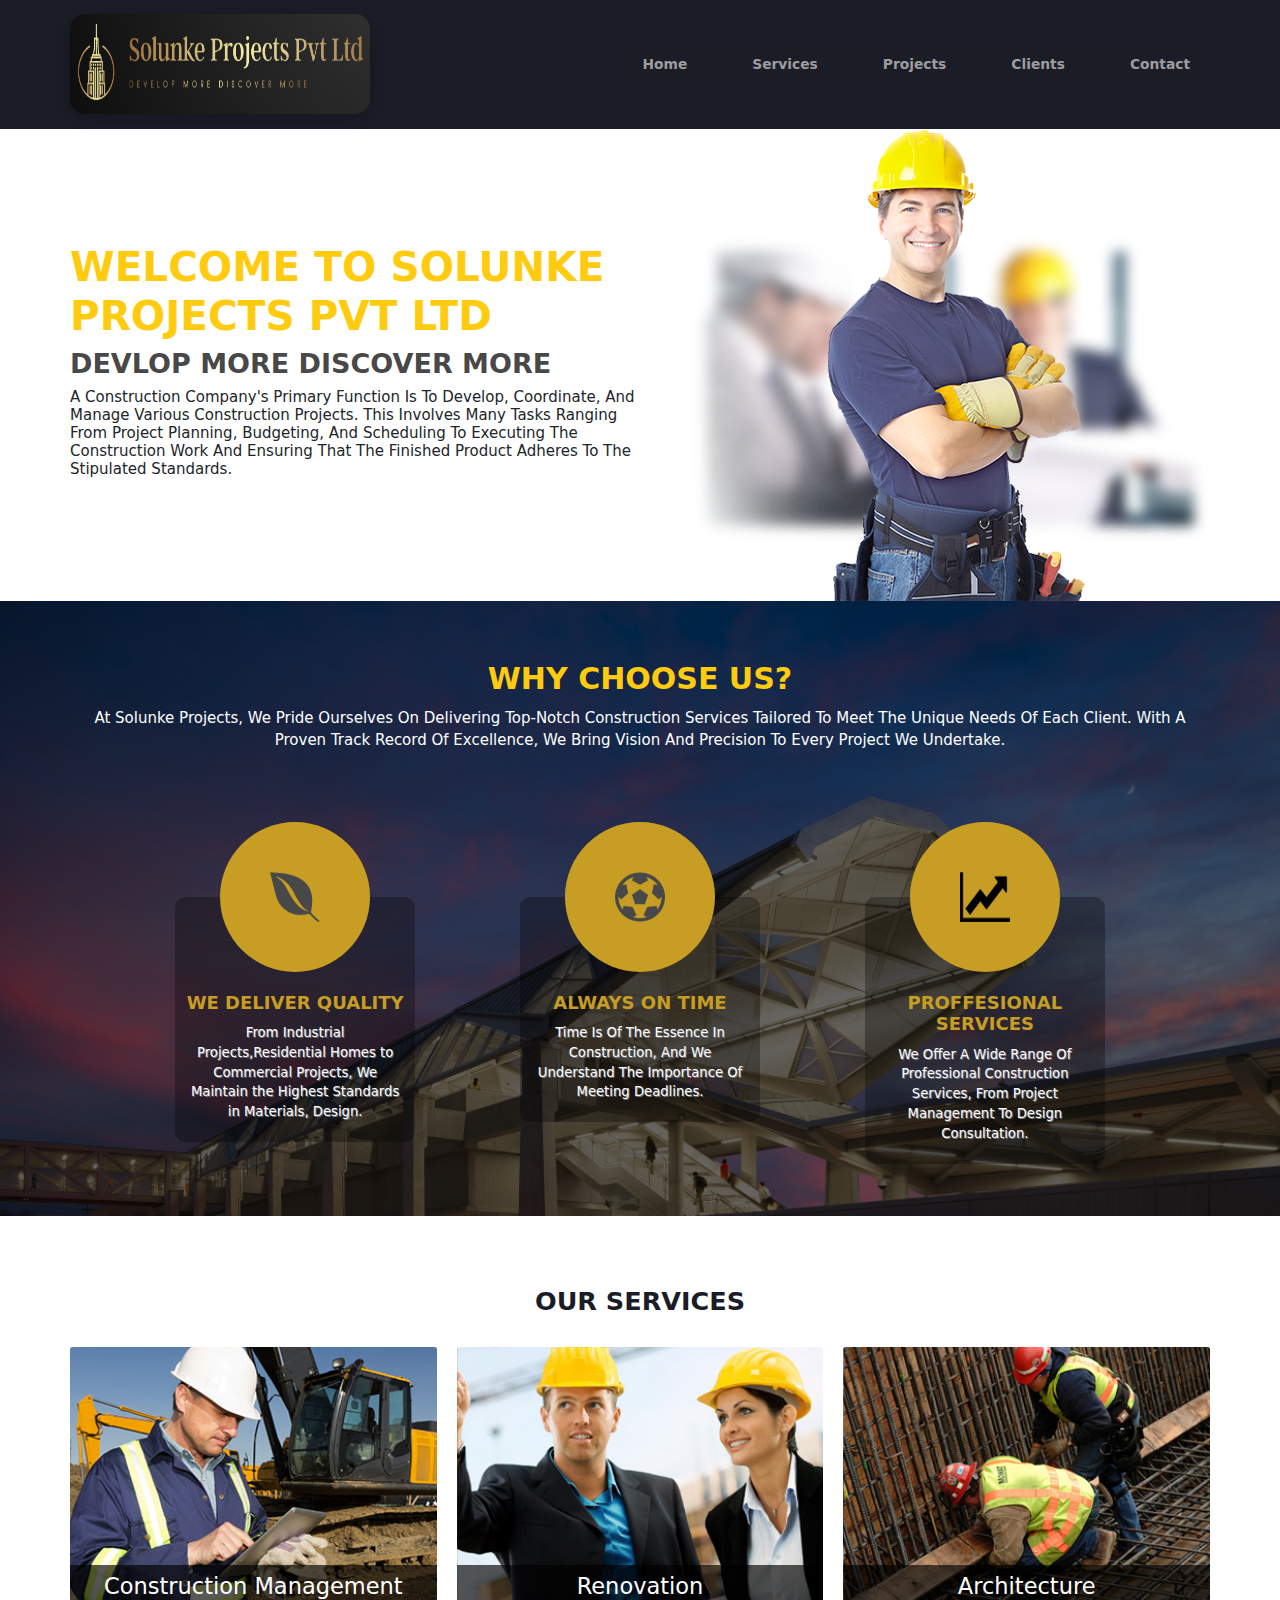
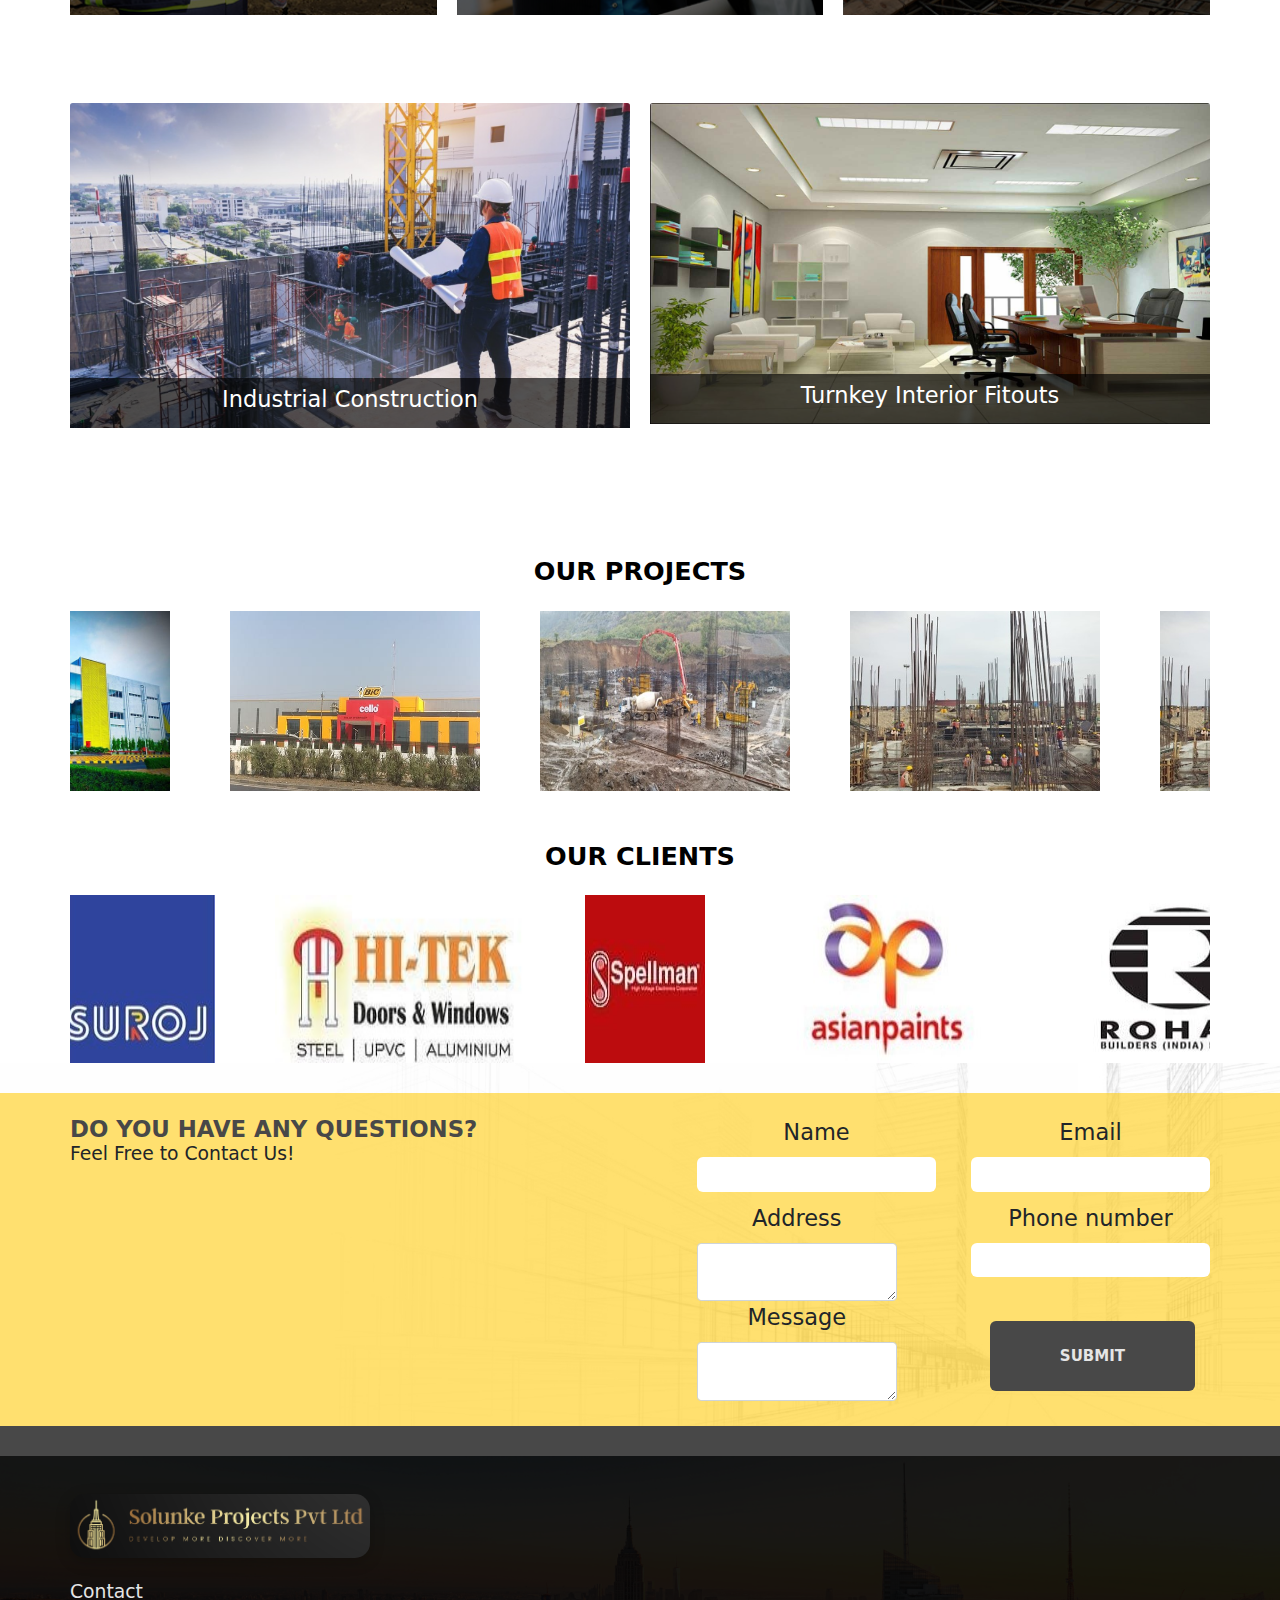
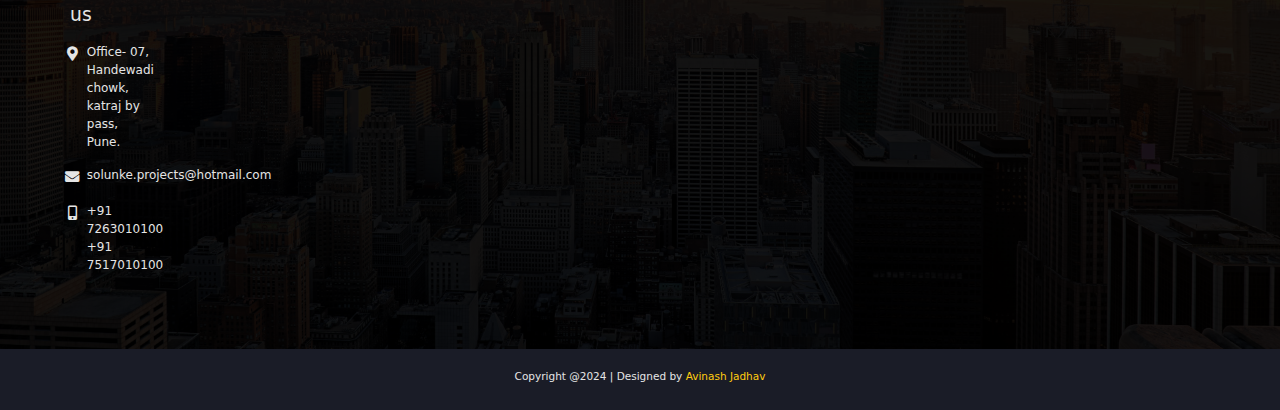
==== commit 74f754cf: "Initial commit" ====
--- a/index.html
+++ b/index.html
@@ -9,8 +9,6 @@
     <link href="css/animate.compat.css" rel="stylesheet" type="text/css">
     <link href="css/bootstrap.min.css" rel="stylesheet" type="text/css">
     <link href="css/styles.css" rel="stylesheet" type="text/css">
-    <script src="https://code.jquery.com/jquery-3.6.0.min.js"></script>
-
     <script defer src="js/scripts.js"></script>
     <title>Solunke Projects Pvt Ltd</title>
 </head>
@@ -386,13 +384,19 @@
         </div>
     </section> -->
     <section id="sec-5">
+
         <div class="contactUs">
             <div class="container">
                 <aside>
                     <h1>do you have any questions?</h1>
                     <h5>Feel Free to Contact Us!</h5>
                 </aside>
-                <form id="bootstrapForm" method="POST">
+                <form
+                    action="https://docs.google.com/forms/d/e/1FAIpQLSez4HodbnMJtceQqsunCyfn_YfxhhDXXzi2TGJ9KmiJw_v51w/formResponse"
+                    target="_self" id="bootstrapForm" method="POST">
+                   
+
+
                     <!-- Field type: "short" id: "1633920210" -->
                     <fieldset>
                         <legend for="1633920210">Name</legend>
@@ -400,7 +404,8 @@
                             <input id="2005620554" type="text" name="entry.2005620554" class="form-control" required>
                         </div>
                     </fieldset>
-    
+
+
                     <!-- Field type: "short" id: "227649005" -->
                     <fieldset>
                         <legend for="227649005">Email</legend>
@@ -408,7 +413,8 @@
                             <input id="1045781291" type="text" name="entry.1045781291" class="form-control" required>
                         </div>
                     </fieldset>
-    
+
+
                     <!-- Field type: "paragraph" id: "790080973" -->
                     <fieldset>
                         <legend for="790080973">Address</legend>
@@ -416,7 +422,8 @@
                             <textarea id="1065046570" name="entry.1065046570" class="form-control" required></textarea>
                         </div>
                     </fieldset>
-    
+
+
                     <!-- Field type: "short" id: "1770822543" -->
                     <fieldset>
                         <legend for="1770822543">Phone number</legend>
@@ -424,7 +431,8 @@
                             <input id="1166974658" type="text" name="entry.1166974658" class="form-control">
                         </div>
                     </fieldset>
-    
+
+
                     <!-- Field type: "paragraph" id: "1846923513" -->
                     <fieldset>
                         <legend for="1846923513">Message</legend>
@@ -432,49 +440,46 @@
                             <textarea id="839337160" name="entry.839337160" class="form-control"></textarea>
                         </div>
                     </fieldset>
-    
+
+                    <input type="hidden" name="fvv" value="1">
+                    <input type="hidden" name="fbzx" value="-4725456004583621685">
+                    <!--
+        CAVEAT: In multipages (multisection) forms, *pageHistory* field tells to google what sections we've currently completed.
+        This usually starts as "0" for the first page, then "0,1" in the second page... up to "0,1,2..N" in n-th page.
+        Keep this in mind if you plan to change this code to recreate any sort of multipage-feature in your exported form.
+        We're setting this to the total number of pages in this form because we're sending all fields from all the section together.
+    -->
+                    <input type="hidden" name="pageHistory" value="0">
+
                     <input class="btn btn-primary" type="submit" value="Submit">
                 </form>
-            </div>
-        </div>
-    </section>
-    
+
+            </div>
+        </div>
+    </section>
     <script>
-        $('#bootstrapForm').submit(function (event) {
-            event.preventDefault(); // Prevent the default form submission
-    
-            var formData = $(this).serializeArray();
-    
-            // Send the data to your Google Form
-            $.ajax({
-                url: 'https://docs.google.com/forms/d/e/1FAIpQLSez4HodbnMJtceQqsunCyfn_YfxhhDXXzi2TGJ9KmiJw_v51w/formResponse',
-               // https://docs.google.com/forms/d/e/1FAIpQLSez4HodbnMJtceQqsunCyfn_YfxhhDXXzi2TGJ9KmiJw_v51w/viewform?usp=sf_link
-                
-                data: formData,
-                type: 'POST',
-                dataType: 'xml',
-                statusCode: {
-                    0: function() {
-                        alert('Form Submitted. Thanks.');
-                    },
-                    200: function() {
-                        alert('Form Submitted. Thanks.');
-                    }
-                }
-            });
-    
-            // Optional: Show a confirmation message
-            alert('Form Submitted. Thanks.');
-        });
-    </script>
-    
-    
+        //
+   $('#bootstrapForm').submit(function (event) {
+    event.preventDefault()
+    var extraData = {}
+    $('#bootstrapForm').ajaxSubmit({
+        data: extraData,
+        dataType: 'jsonp',  // This won't really work. It's just to use a GET instead of a POST to allow cookies from different domain.
+        error: function () {
+            // Submit of form should be successful but JSONP callback will fail because Google Forms
+            // does not support it, so this is handled as a failure.
+            alert('Form Submitted. Thanks.')
+            // You can also redirect the user to a custom thank-you page:
+            // window.location = 'http://www.mydomain.com/thankyoupage.html'
+        }
+    })
+})   </script>
 
 
     <section id="sec-6">
         <div class="container">
             <div class="about">
-                <h1>About Company</h1>
+               
                 <!-- <h2>
                     Solunke Projects Pvt Ltd
                     <p>DEVELOP MORE DISCOVER MORE</p>
@@ -486,7 +491,7 @@
                     </a></div>
                 </div>
            
-            
+            <br>
 
             <div class="contact">
                 <h1>Contact us</h1>
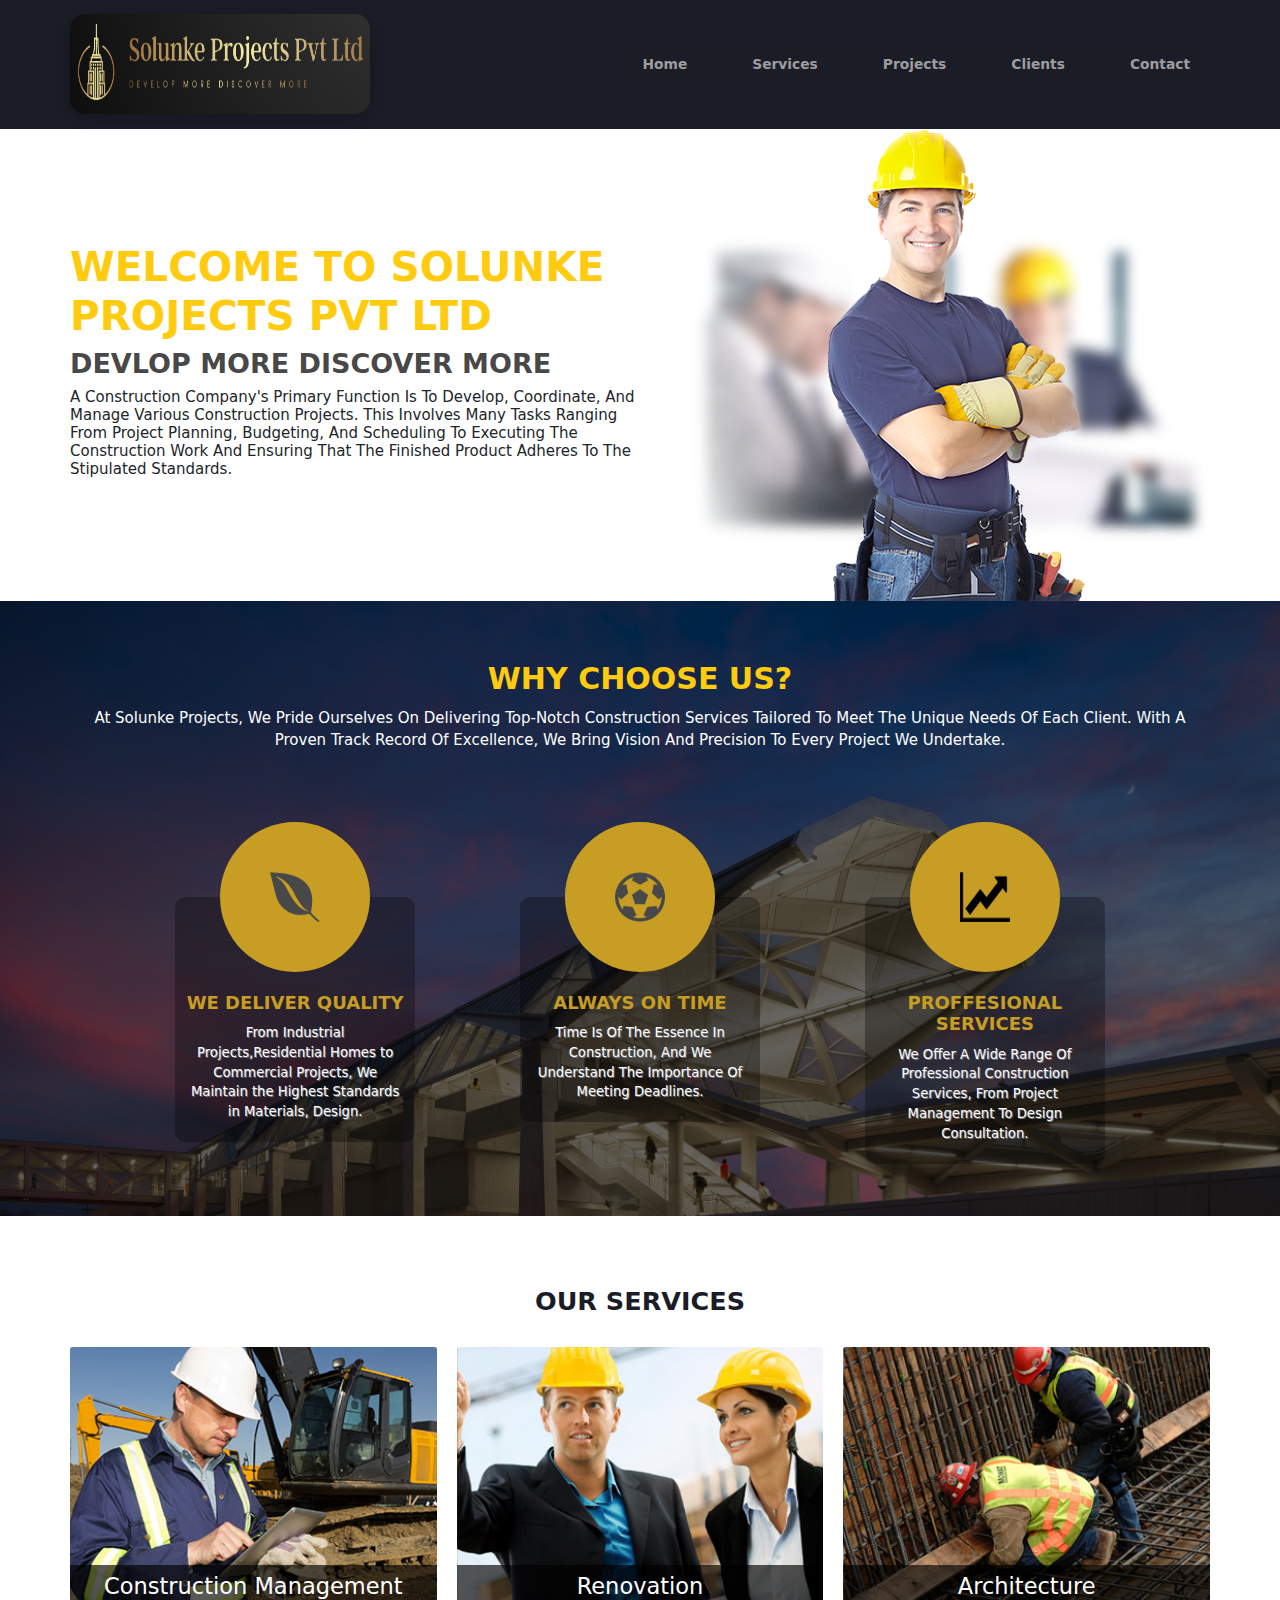
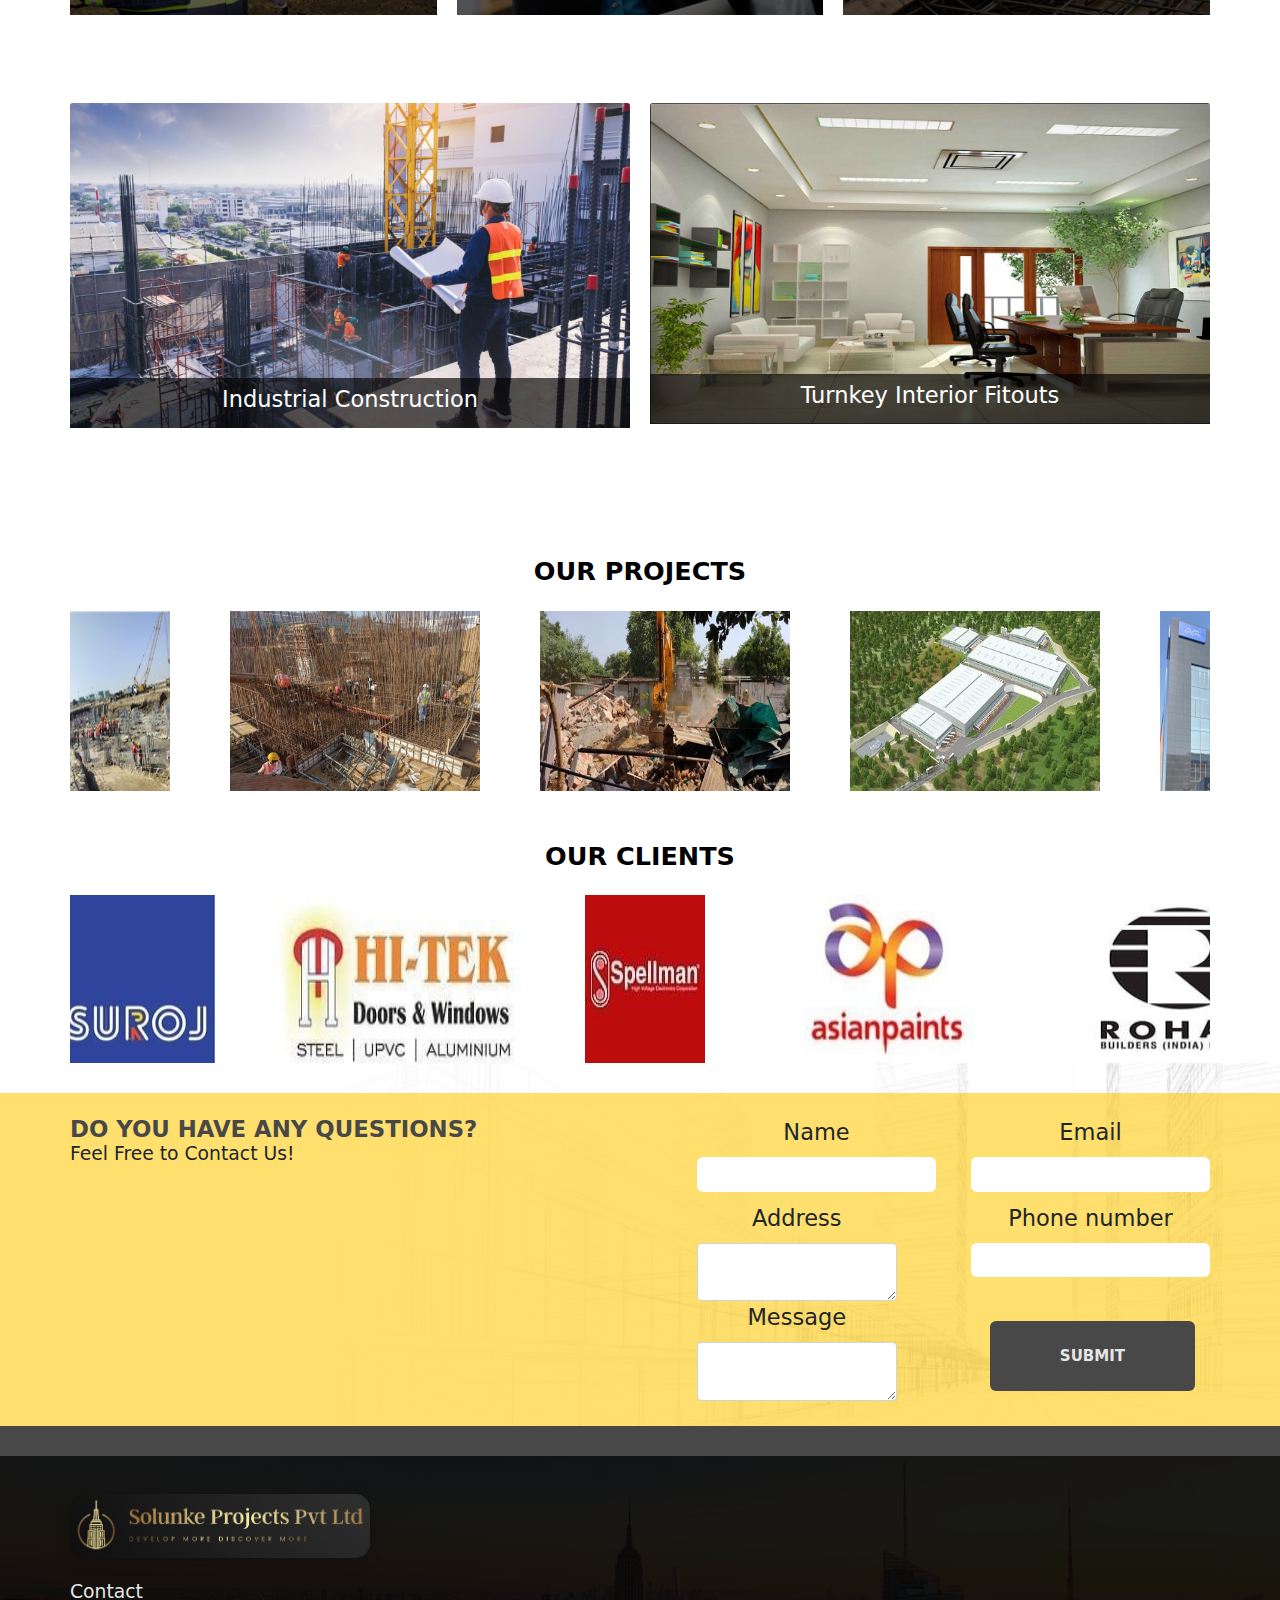
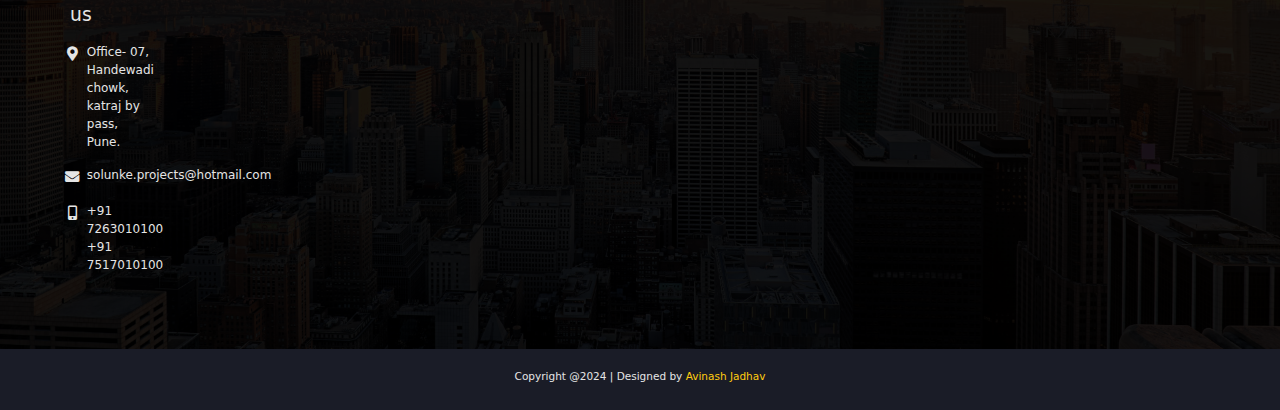
==== commit bfaf737d: "Initial commit" ====
--- a/index.html
+++ b/index.html
@@ -173,31 +173,32 @@
             </center>
             <div class="client-logos">
                 <div class="logo-slide">
-                    <img src="Images/pp7.jpg" alt="Client 1" class="pp">
-                    <img src="Images/pp8.jpg" alt="Client 1">
-                    <img src="Images/pp9.jpg" alt="Client 1">
-                    <img src="Images/pp10.jpg" alt="Client 1">
-                    <img src="Images/pp11.jpg" alt="Client 1">
+                 
                     <img src="Images/pp1.jpg" alt="Client 1">
                     <img src="Images/pp2.jpg" alt="Client 2">
                     <img src="Images/pp2.jpg" alt="Client 3">
                     <img src="Images/pp4.png" alt="Client 4">
                     <img src="Images/pp5.jpg" alt="Client 5">
                     <img src="Images/pp6.jpg" alt="Client 6">
-
+                    <img src="Images/pp7.jpg" alt="Client 7" >
+                    <img src="Images/pp8.jpg" alt="Client 8">
+                    <img src="Images/pp9.jpg" alt="Client 9">
+                    <img src="Images/pp10.jpg" alt="Client 10">
+                    <img src="Images/pp11.jpg" alt="Client 11">
 
                     <!-- Duplicate logos for seamless loop -->
-                    <img src="Images/pp7.jpg" alt="Client 1">
-                    <img src="Images/pp8.jpg" alt="Client 1">
-                    <img src="Images/pp9.jpg" alt="Client 1">
-                    <img src="Images/pp10.jpg" alt="Client 1">
-                    <img src="Images/pp11.jpg" alt="Client 1">
+          
                     <img src="Images/pp1.jpg" alt="Client 1">
                     <img src="Images/pp2.jpg" alt="Client 2">
                     <img src="Images/pp2.jpg" alt="Client 3">
                     <img src="Images/pp4.png" alt="Client 4">
                     <img src="Images/pp5.jpg" alt="Client 5">
                     <img src="Images/pp6.jpg" alt="Client 6">
+                    <img src="Images/pp7.jpg" alt="Client 7" >
+                    <img src="Images/pp8.jpg" alt="Client 8">
+                    <img src="Images/pp9.jpg" alt="Client 9">
+                    <img src="Images/pp10.jpg" alt="Client 10">
+                    <img src="Images/pp11.jpg" alt="Client 11">
                 </div>
             </div>
         </div>
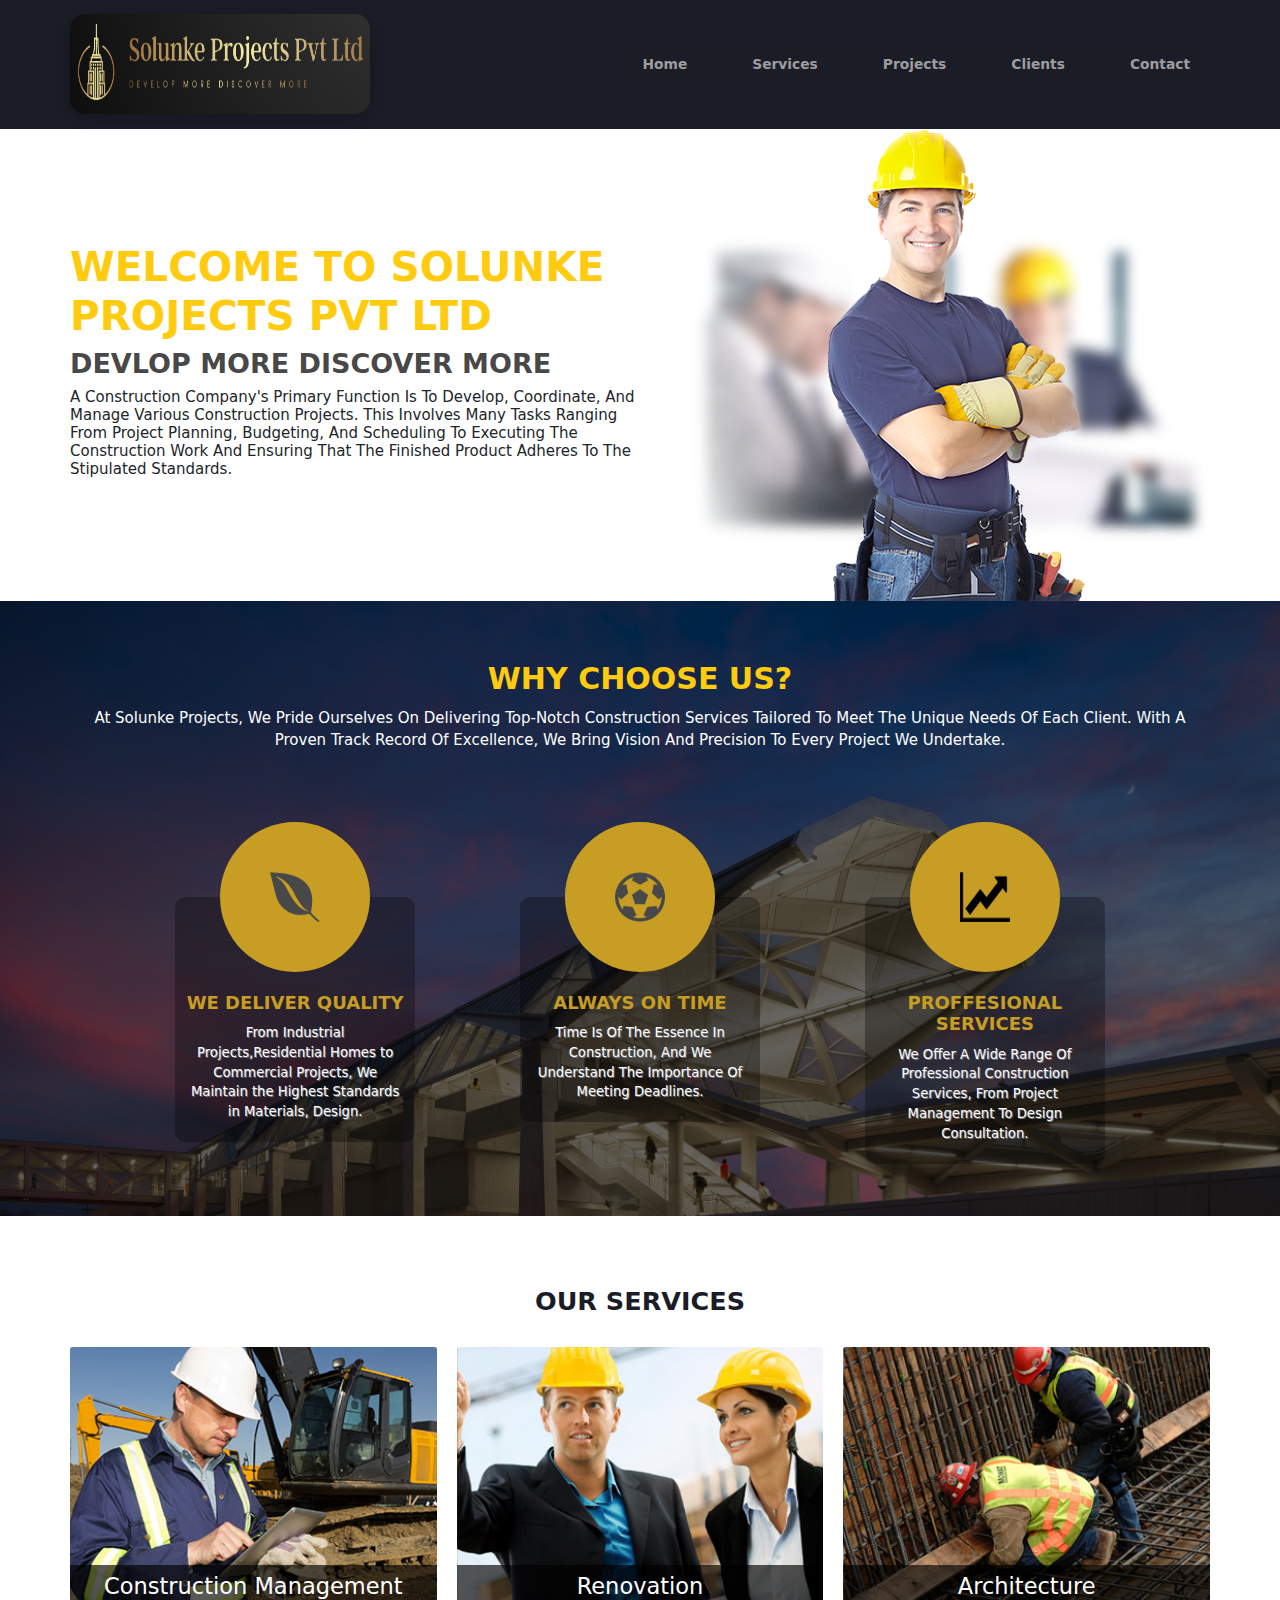
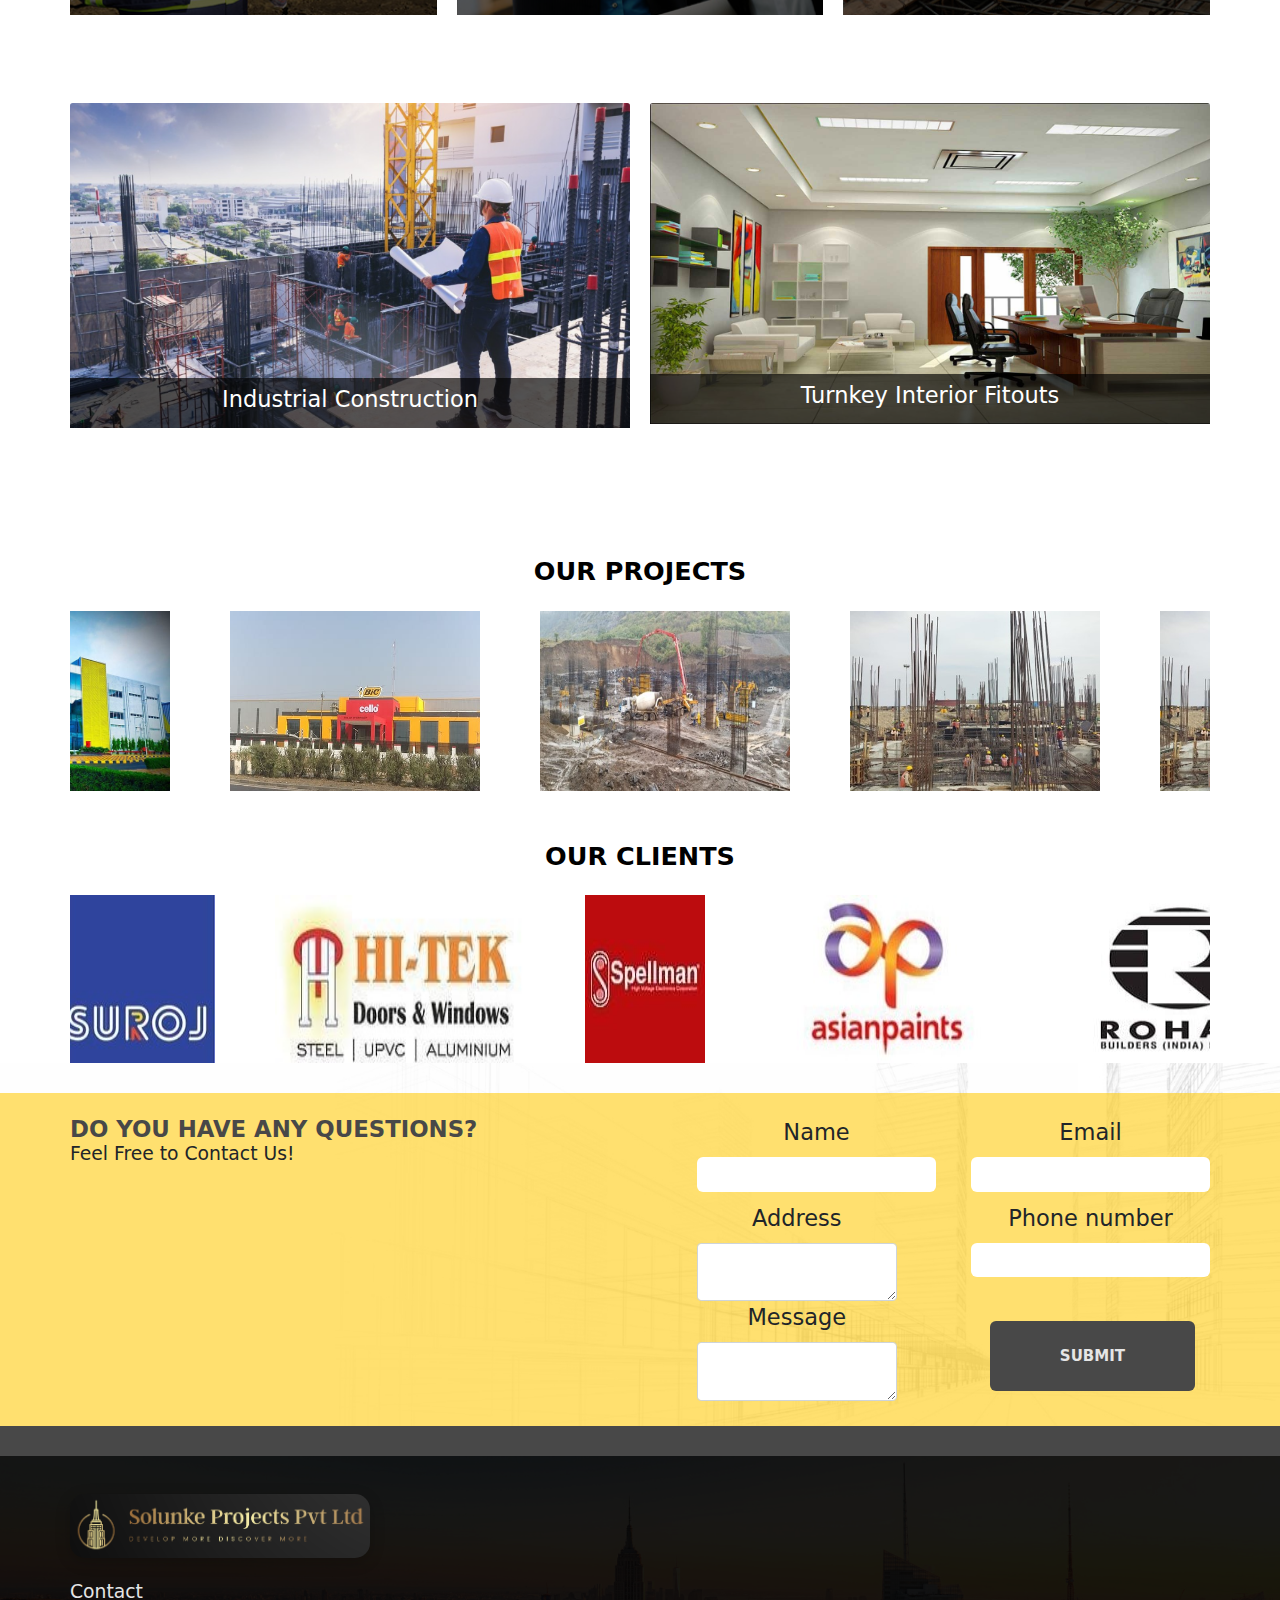
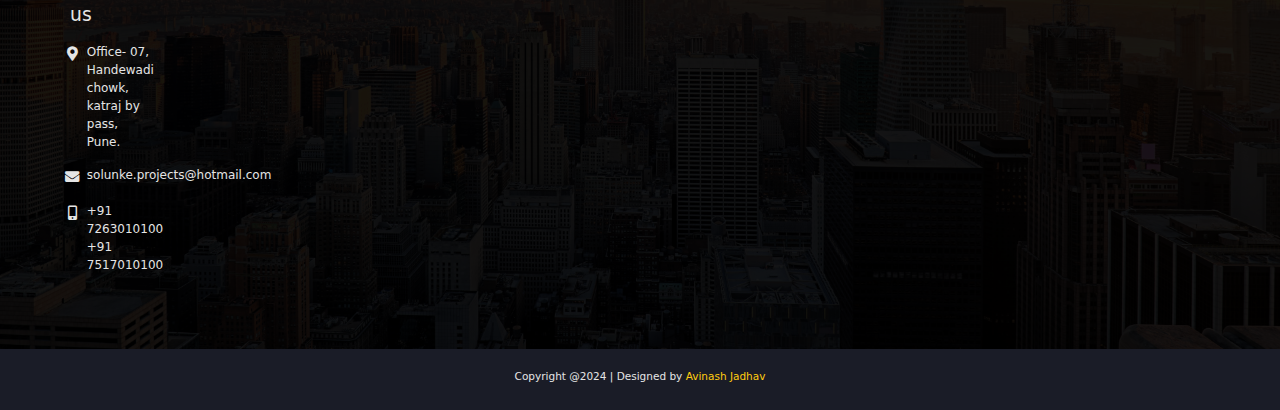
==== commit d9cdd458: "Initial commit" ====
--- a/index.html
+++ b/index.html
@@ -173,32 +173,32 @@
             </center>
             <div class="client-logos">
                 <div class="logo-slide">
-                 
+                    <img src="Images/pp7.jpg" alt="Client 7" >
+                    <img src="Images/pp8.jpg" alt="Client 8">
+                    <img src="Images/pp9.jpg" alt="Client 9">
+                    <img src="Images/pp10.jpg" alt="Client 10">
+                    <img src="Images/pp11.jpg" alt="Client 11">
                     <img src="Images/pp1.jpg" alt="Client 1">
                     <img src="Images/pp2.jpg" alt="Client 2">
                     <img src="Images/pp2.jpg" alt="Client 3">
                     <img src="Images/pp4.png" alt="Client 4">
                     <img src="Images/pp5.jpg" alt="Client 5">
                     <img src="Images/pp6.jpg" alt="Client 6">
+                   
+
+                    <!-- Duplicate logos for seamless loop -->
+          
                     <img src="Images/pp7.jpg" alt="Client 7" >
                     <img src="Images/pp8.jpg" alt="Client 8">
                     <img src="Images/pp9.jpg" alt="Client 9">
                     <img src="Images/pp10.jpg" alt="Client 10">
                     <img src="Images/pp11.jpg" alt="Client 11">
-
-                    <!-- Duplicate logos for seamless loop -->
-          
                     <img src="Images/pp1.jpg" alt="Client 1">
                     <img src="Images/pp2.jpg" alt="Client 2">
                     <img src="Images/pp2.jpg" alt="Client 3">
                     <img src="Images/pp4.png" alt="Client 4">
                     <img src="Images/pp5.jpg" alt="Client 5">
                     <img src="Images/pp6.jpg" alt="Client 6">
-                    <img src="Images/pp7.jpg" alt="Client 7" >
-                    <img src="Images/pp8.jpg" alt="Client 8">
-                    <img src="Images/pp9.jpg" alt="Client 9">
-                    <img src="Images/pp10.jpg" alt="Client 10">
-                    <img src="Images/pp11.jpg" alt="Client 11">
                 </div>
             </div>
         </div>
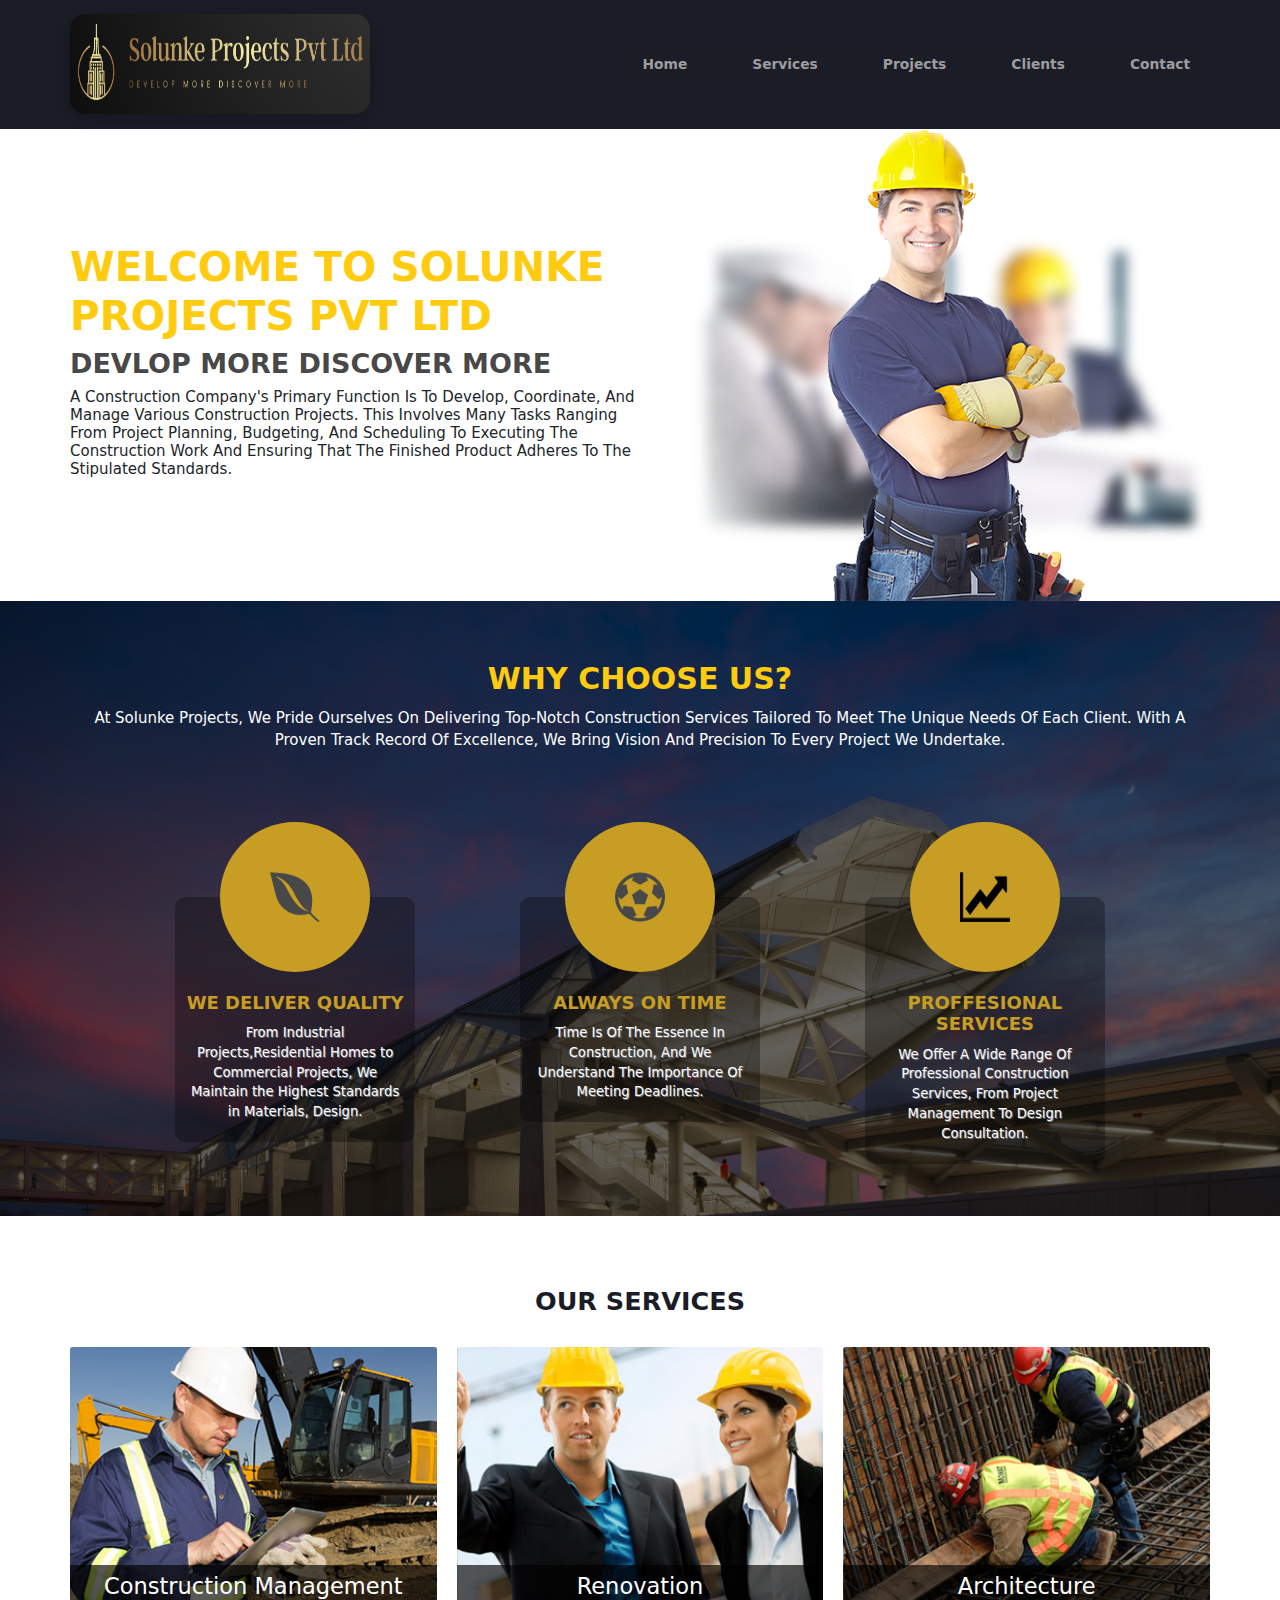
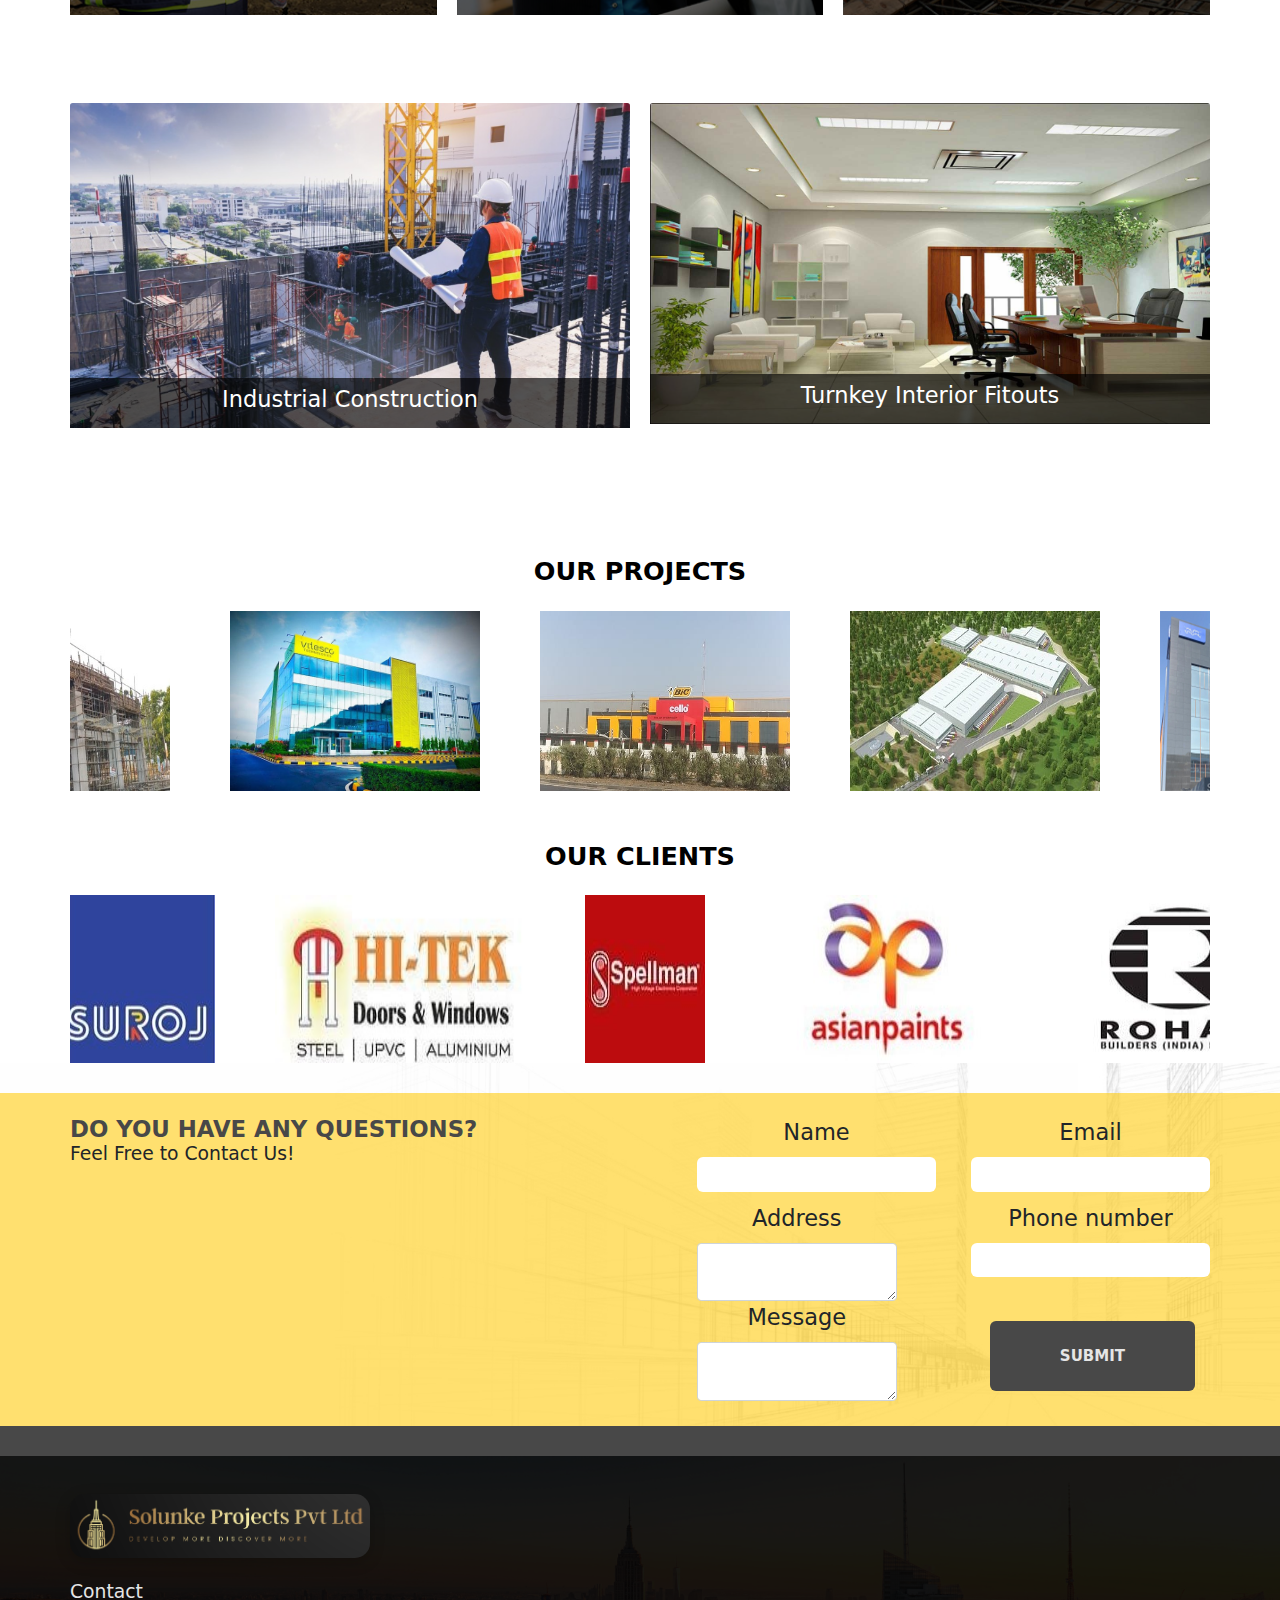
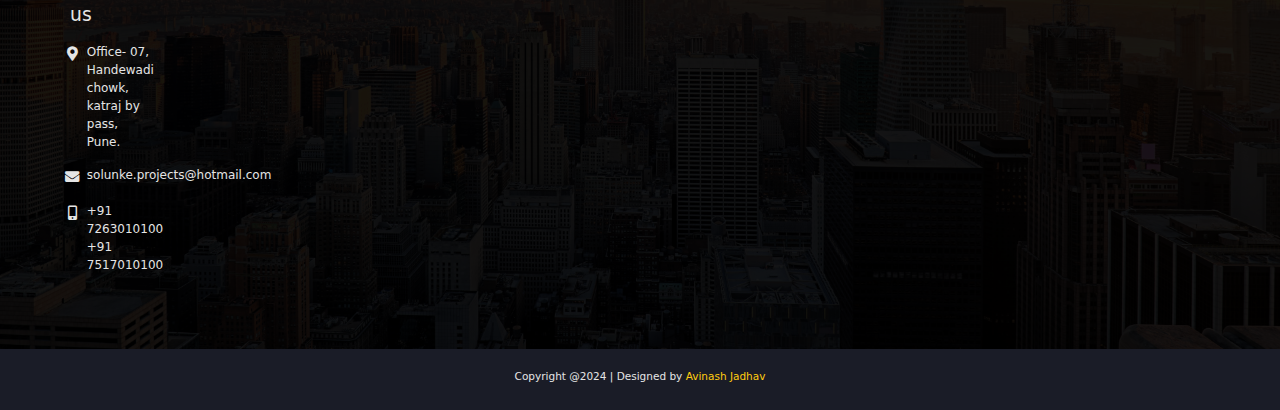
==== commit eec74ac7: "Initial commit" ====
--- a/index.html
+++ b/index.html
@@ -173,32 +173,33 @@
             </center>
             <div class="client-logos">
                 <div class="logo-slide">
-                    <img src="Images/pp7.jpg" alt="Client 7" >
-                    <img src="Images/pp8.jpg" alt="Client 8">
-                    <img src="Images/pp9.jpg" alt="Client 9">
+                    <img src="Images/pp6.jpg" alt="Client 6">
+                    <img src="Images/pp1.jpg" alt="Client 7" >
+                    <img src="Images/pp2.jpg" alt="Client 8">
+                    <img src="Images/pp3.jpg" alt="Client 9">
                     <img src="Images/pp10.jpg" alt="Client 10">
                     <img src="Images/pp11.jpg" alt="Client 11">
-                    <img src="Images/pp1.jpg" alt="Client 1">
-                    <img src="Images/pp2.jpg" alt="Client 2">
-                    <img src="Images/pp2.jpg" alt="Client 3">
+                    <img src="Images/pp7.jpg" alt="Client 1">
+                    <img src="Images/pp8.jpg" alt="Client 2">
+                    <img src="Images/pp3.jpg" alt="Client 3">
                     <img src="Images/pp4.png" alt="Client 4">
                     <img src="Images/pp5.jpg" alt="Client 5">
+                   
+                   
+
+                    <!-- Duplicate logos for seamless loop -->
                     <img src="Images/pp6.jpg" alt="Client 6">
-                   
-
-                    <!-- Duplicate logos for seamless loop -->
-          
-                    <img src="Images/pp7.jpg" alt="Client 7" >
-                    <img src="Images/pp8.jpg" alt="Client 8">
-                    <img src="Images/pp9.jpg" alt="Client 9">
+                    <img src="Images/pp1.jpg" alt="Client 7" >
+                    <img src="Images/pp2.jpg" alt="Client 8">
+                    <img src="Images/pp3.jpg" alt="Client 9">
                     <img src="Images/pp10.jpg" alt="Client 10">
                     <img src="Images/pp11.jpg" alt="Client 11">
-                    <img src="Images/pp1.jpg" alt="Client 1">
-                    <img src="Images/pp2.jpg" alt="Client 2">
-                    <img src="Images/pp2.jpg" alt="Client 3">
+                    <img src="Images/pp7.jpg" alt="Client 1">
+                    <img src="Images/pp8.jpg" alt="Client 2">
+                    <img src="Images/pp3.jpg" alt="Client 3">
                     <img src="Images/pp4.png" alt="Client 4">
                     <img src="Images/pp5.jpg" alt="Client 5">
-                    <img src="Images/pp6.jpg" alt="Client 6">
+                
                 </div>
             </div>
         </div>
